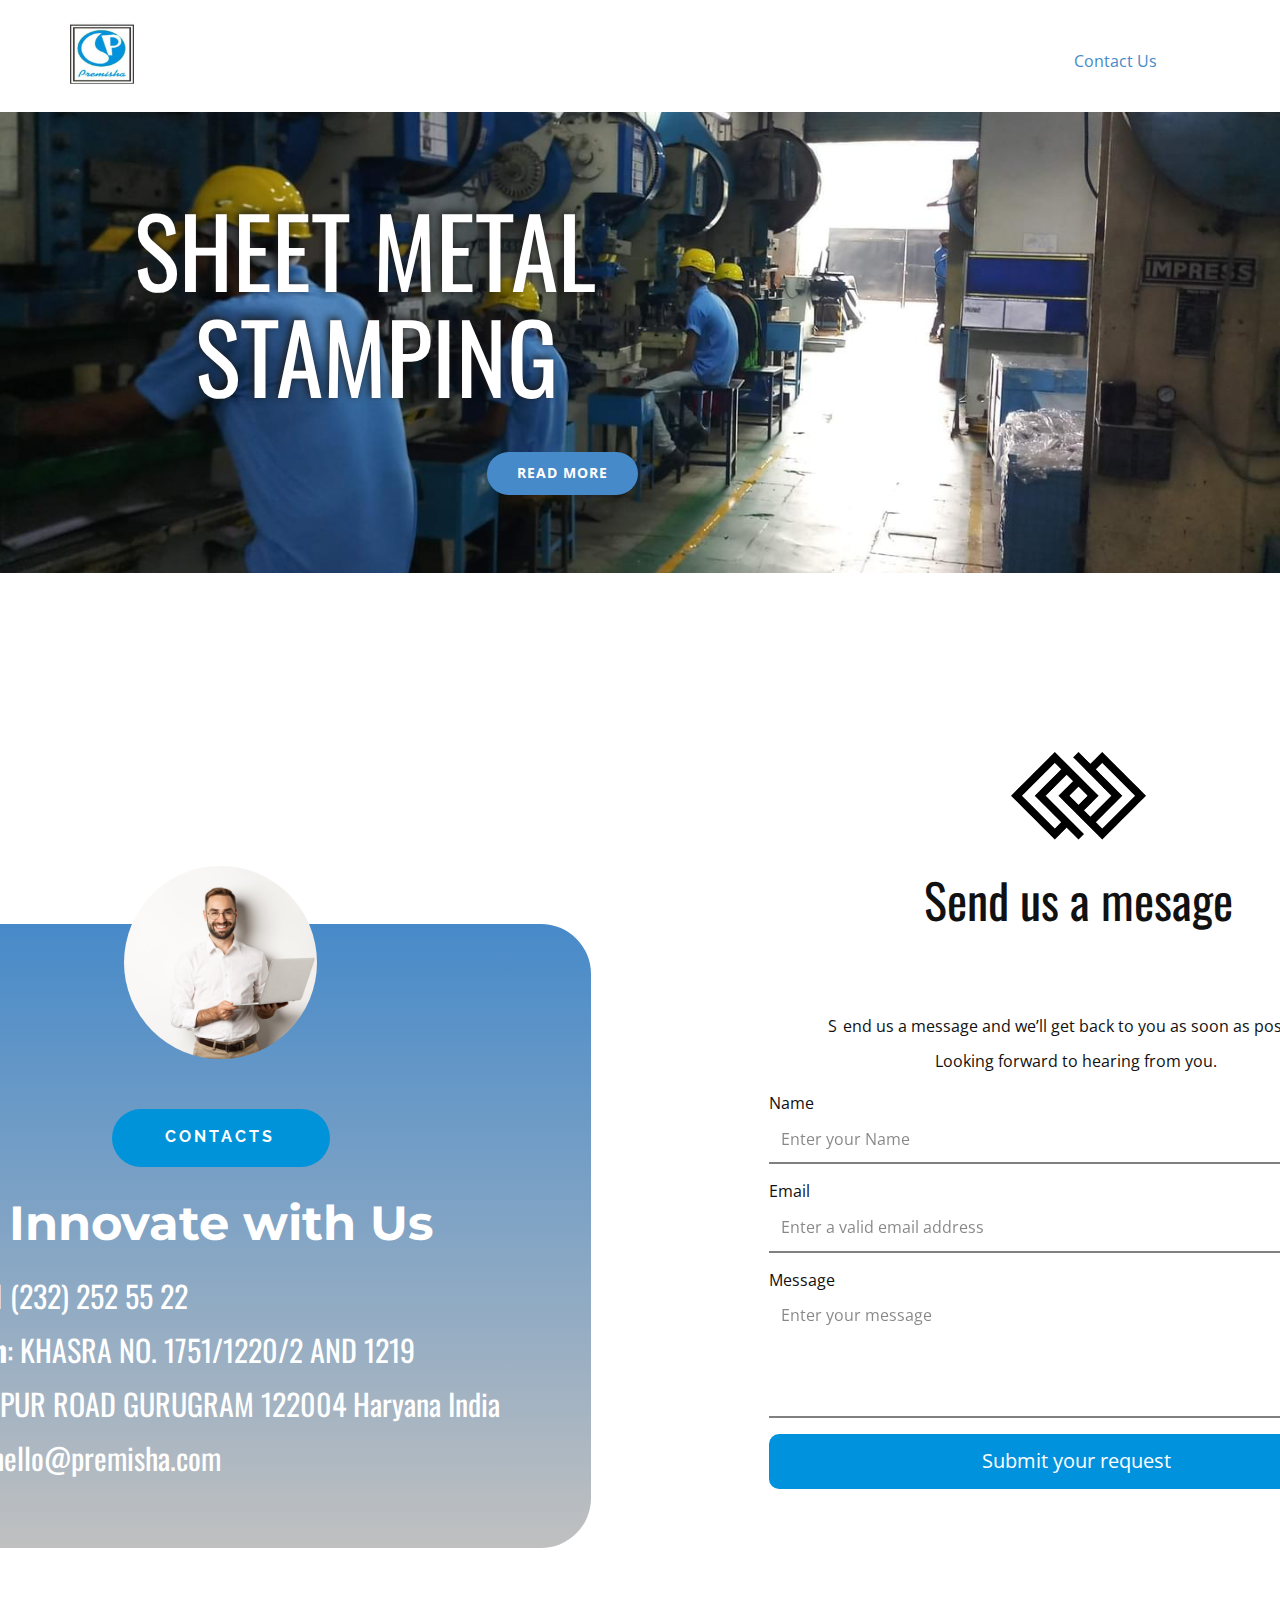
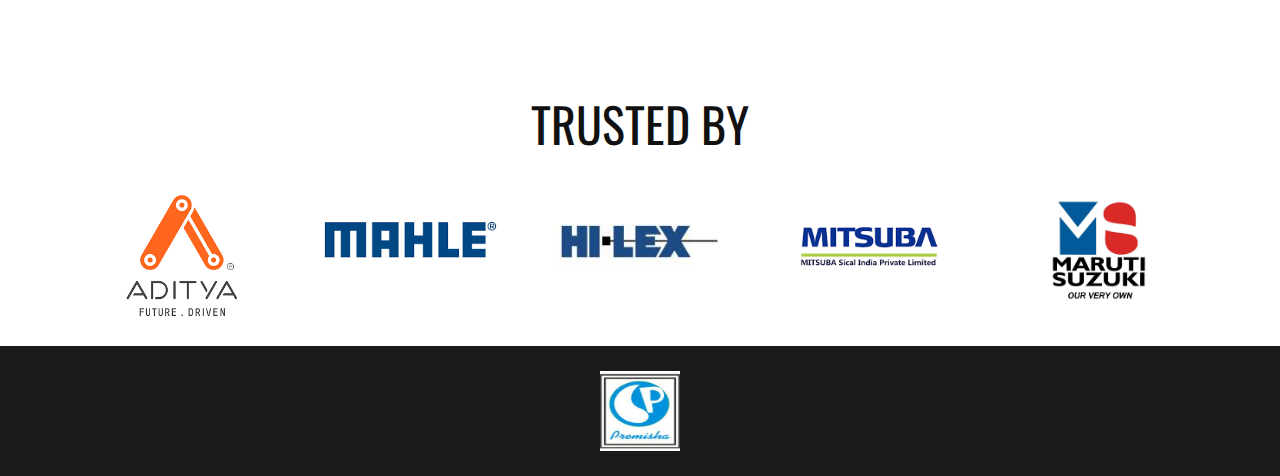
==== Contact-Us.html @ 9c880bdf "page4" ====
<!DOCTYPE html>
<html style="font-size: 16px;" lang="en"><head>
    <meta name="viewport" content="width=device-width, initial-scale=1.0">
    <meta charset="utf-8">
    <meta name="keywords" content="Our Customers">
    <meta name="description" content="">
    <title>Contact Us</title>
    <link rel="stylesheet" href="nicepage.css" media="screen">
<link rel="stylesheet" href="Contact-Us.css" media="screen">
    <script class="u-script" type="text/javascript" src="jquery-1.9.1.min.js" defer=""></script>
    <script class="u-script" type="text/javascript" src="nicepage.js" defer=""></script>
    <meta name="generator" content="Nicepage 5.1.6, nicepage.com">
    <link rel="icon" href="images/favicon.png">
    <link id="u-theme-google-font" rel="stylesheet" href="https://fonts.googleapis.com/css?family=Roboto:100,100i,300,300i,400,400i,500,500i,700,700i,900,900i|Open+Sans:300,300i,400,400i,500,500i,600,600i,700,700i,800,800i">
    <link id="u-page-google-font" rel="stylesheet" href="https://fonts.googleapis.com/css?family=Oswald:200,300,400,500,600,700|Open+Sans:300,300i,400,400i,500,500i,600,600i,700,700i,800,800i|Raleway:100,100i,200,200i,300,300i,400,400i,500,500i,600,600i,700,700i,800,800i,900,900i|Montserrat:100,100i,200,200i,300,300i,400,400i,500,500i,600,600i,700,700i,800,800i,900,900i">
    
    
    
    
    
    <script type="application/ld+json">{
		"@context": "http://schema.org",
		"@type": "Organization",
		"name": "Premisha",
		"logo": "images/logo.png"
}</script>
    <meta name="theme-color" content="#478ac9">
    <meta property="og:title" content="Contact Us">
    <meta property="og:description" content="">
    <meta property="og:type" content="website">
  </head>
  <body class="u-body u-xl-mode" data-lang="en"><header class="u-clearfix u-header u-white u-header" id="sec-d4ae"><div class="u-clearfix u-sheet u-sheet-1">
        <a href="https://nicepage.com" class="u-image u-logo u-image-1" data-image-width="200" data-image-height="200">
          <img src="images/logo.png" class="u-logo-image u-logo-image-1">
        </a>
        <nav class="u-menu u-menu-one-level u-offcanvas u-menu-1">
          <div class="menu-collapse" style="font-size: 1rem; letter-spacing: 0px; font-weight: 700;">
            <a class="u-button-style u-custom-left-right-menu-spacing u-custom-padding-bottom u-custom-top-bottom-menu-spacing u-nav-link u-text-active-palette-1-base u-text-hover-palette-2-base" href="#">
              <svg class="u-svg-link" viewBox="0 0 24 24"><use xlink:href="#menu-hamburger"></use></svg>
              <svg class="u-svg-content" version="1.1" id="menu-hamburger" viewBox="0 0 16 16" x="0px" y="0px" xmlns:xlink="http://www.w3.org/1999/xlink" xmlns="http://www.w3.org/2000/svg"><g><rect y="1" width="16" height="2"></rect><rect y="7" width="16" height="2"></rect><rect y="13" width="16" height="2"></rect>
</g></svg>
            </a>
          </div>
          <div class="u-custom-menu u-nav-container">
            <ul class="u-nav u-unstyled u-nav-1"><li class="u-nav-item"><a class="u-button-style u-nav-link u-text-active-palette-1-base u-text-hover-palette-2-base" href="Contact-Us.html" style="padding: 10px 20px;">Contact Us</a>
</li></ul>
          </div>
          <div class="u-custom-menu u-nav-container-collapse">
            <div class="u-black u-container-style u-inner-container-layout u-opacity u-opacity-95 u-sidenav">
              <div class="u-inner-container-layout u-sidenav-overflow">
                <div class="u-menu-close"></div>
                <ul class="u-align-center u-nav u-popupmenu-items u-unstyled u-nav-2"><li class="u-nav-item"><a class="u-button-style u-nav-link" href="Contact-Us.html">Contact Us</a>
</li></ul>
              </div>
            </div>
            <div class="u-black u-menu-overlay u-opacity u-opacity-70"></div>
          </div>
        </nav>
      </div></header> 
    <section class="u-clearfix u-image u-valign-top-xl u-section-1" id="sec-126e" data-image-width="1440" data-image-height="1080">
      <div class="u-align-center u-container-style u-group u-group-1">
        <div class="u-container-layout u-container-layout-1">
          <h1 class="u-text u-title u-text-1">SHEET METAL&nbsp;<br>STAMPING
          </h1>
          <a href="Home.html" class="u-btn u-btn-round u-button-style u-hover-palette-1-dark-1 u-palette-1-base u-radius-50 u-btn-1">Read More</a>
        </div>
      </div>
    </section>
    <section class="u-clearfix u-section-2" id="sec-fd3f">
      <div class="u-clearfix u-sheet u-sheet-1"></div>
    </section>
    <section class="u-clearfix u-white u-section-3" id="sec-1b4c">
      <div class="u-clearfix u-sheet u-sheet-1">
        <div class="u-align-center u-container-style u-group u-group-1">
          <div class="u-container-layout">
            <img src="images/Untitled1.png" alt="" class="u-image u-image-contain u-image-default u-image-1" data-image-width="262" data-image-height="170">
            <h2 class="u-text u-text-1">Send us a mesage</h2>
            <div class="u-form u-radius-20 u-white u-form-1">
              <form action="https://forms.nicepagesrv.com/Form/Process" class="u-clearfix u-form-spacing-15 u-form-vertical u-inner-form" source="gsheets" name="form" style="padding: 28px;">
                <p class="u-align-center u-form-group u-form-text u-text u-text-2">
                  <span style="font-size: 1rem;"> S</span>
                  <span style="font-size: 1rem;">end us a message and we’ll get back to you as soon as possible.&nbsp;<br>Looking forward to hearing from you.
                  </span>
                  <span style="font-size: 1rem;"></span>
                </p>
                <div class="u-form-group u-form-name">
                  <label for="name-4c18" class="u-label">Name</label>
                  <input type="text" placeholder="Enter your Name" id="name-4c18" name="name" class="u-border-2 u-border-grey-50 u-border-no-left u-border-no-right u-border-no-top u-input u-input-rectangle" required="">
                </div>
                <div class="u-form-email u-form-group">
                  <label for="email-4c18" class="u-label">Email</label>
                  <input type="email" placeholder="Enter a valid email address" id="email-4c18" name="email" class="u-border-2 u-border-grey-50 u-border-no-left u-border-no-right u-border-no-top u-input u-input-rectangle" required="">
                </div>
                <div class="u-form-group u-form-message">
                  <label for="message-4c18" class="u-label">Message</label>
                  <textarea placeholder="Enter your message" rows="4" cols="50" id="message-4c18" name="message" class="u-border-2 u-border-grey-50 u-border-no-left u-border-no-right u-border-no-top u-input u-input-rectangle" required=""></textarea>
                </div>
                <div class="u-align-right u-form-group u-form-submit">
                  <a href="#" class="u-active-palette-4-light-1 u-border-active-palette-4-light-1 u-border-hover-palette-4-light-1 u-border-none u-btn u-btn-round u-btn-submit u-button-style u-hover-palette-4-light-1 u-palette-4-base u-radius-10 u-btn-1">Submit your request</a>
                  <input type="submit" value="submit" class="u-form-control-hidden">
                </div>
                <div class="u-form-send-message u-form-send-success"> Thank you! Your message has been sent. </div>
                <div class="u-form-send-error u-form-send-message"> Unable to send your message. Please fix errors then try again. </div>
                <input type="hidden" value="" name="recaptchaResponse">
                <input type="hidden" name="formServices" value="8cbfa97b-715b-41b4-833b-89fee10cf463">
              </form>
            </div>
          </div>
        </div>
        <div class="u-container-style u-gradient u-group u-radius-50 u-shape-round u-group-2">
          <div class="u-container-layout u-container-layout-2">
            <div class="u-image u-image-circle u-image-2" alt="" data-image-width="1500" data-image-height="1000"></div>
            <a href="https://nicepage.best" class="u-align-center u-border-none u-btn u-btn-round u-button-style u-custom-font u-font-raleway u-hover-white u-palette-3-base u-radius-50 u-text-body-alt-color u-text-hover-palette-1-base u-btn-2">contacts</a>
            <h1 class="u-align-center u-custom-font u-font-montserrat u-text u-text-body-alt-color u-text-3"> Innovate with Us</h1>
            <h5 class="u-align-left u-custom-font u-font-oswald u-text u-text-body-alt-color u-text-4">
              <span style="font-weight: 700;">Phone</span>: 1 (232) 252 55 22 <br>
              <span style="font-weight: 700;">Location</span>: KHASRA NO. 1751/1220/2 AND 1219 BEHRAMPUR ROAD GURUGRAM 122004 Haryana India<br>
              <span style="font-weight: 700;">E-Mail</span>: hello@premisha.com
            </h5>
          </div>
        </div>
      </div>
    </section>
    <section class="u-clearfix u-section-4" id="sec-def1">
      <div class="u-clearfix u-sheet u-valign-middle-xl u-sheet-1">
        <div class="u-align-center-md u-align-center-sm u-align-center-xl u-align-center-xs u-container-style u-expanded-width-xs u-group u-group-1">
          <div class="u-container-layout u-container-layout-1">
            <h2 class="u-align-center-lg u-text u-text-1">Trusted By</h2>
          </div>
        </div>
        <div class="u-clearfix u-gutter-30 u-layout-wrap u-layout-wrap-1">
          <div class="u-gutter-0 u-layout">
            <div class="u-layout-row">
              <div class="u-align-left u-container-style u-layout-cell u-left-cell u-size-12 u-size-60-md u-layout-cell-1">
                <div class="u-container-layout u-valign-bottom-md u-valign-bottom-sm u-valign-top-xs u-container-layout-2" src="">
                  <img class="u-image u-image-contain u-image-1" src="images/download.png" data-image-width="225" data-image-height="225">
                </div>
              </div>
              <div class="u-align-left u-container-style u-layout-cell u-size-12 u-size-60-md u-layout-cell-2">
                <div class="u-container-layout" src="">
                  <img class="u-image u-image-contain u-image-2" src="images/download1.png" data-image-width="253" data-image-height="199">
                </div>
              </div>
              <div class="u-align-left-lg u-align-left-sm u-align-left-xl u-align-left-xs u-container-style u-layout-cell u-size-12 u-size-60-md u-layout-cell-3">
                <div class="u-container-layout" src="">
                  <img class="u-image u-image-contain u-image-3" src="images/download.jpeg" data-image-width="200" data-image-height="200">
                </div>
              </div>
              <div class="u-align-left u-container-style u-layout-cell u-size-12 u-size-60-md u-layout-cell-4">
                <div class="u-container-layout" src="">
                  <img class="u-image u-image-contain u-image-4" src="images/download2.png" data-image-width="225" data-image-height="225">
                </div>
              </div>
              <div class="u-align-left u-container-style u-layout-cell u-right-cell u-size-12 u-size-60-md u-layout-cell-5">
                <div class="u-container-layout" src="">
                  <img class="u-image u-image-contain u-image-5" src="images/maruti-suzuki.jpg" data-image-width="1596" data-image-height="1080">
                </div>
              </div>
            </div>
          </div>
        </div>
      </div>
    </section>
    
    
    <footer class="u-clearfix u-footer u-grey-90 u-footer" id="sec-5249"><div class="u-clearfix u-sheet u-valign-middle u-sheet-1">
        <a href="https://nicepage.com" class="u-image u-logo u-image-1" data-image-width="200" data-image-height="200">
          <img src="images/logo.png" class="u-logo-image u-logo-image-1">
        </a>
      </div></footer>
  
</body></html>
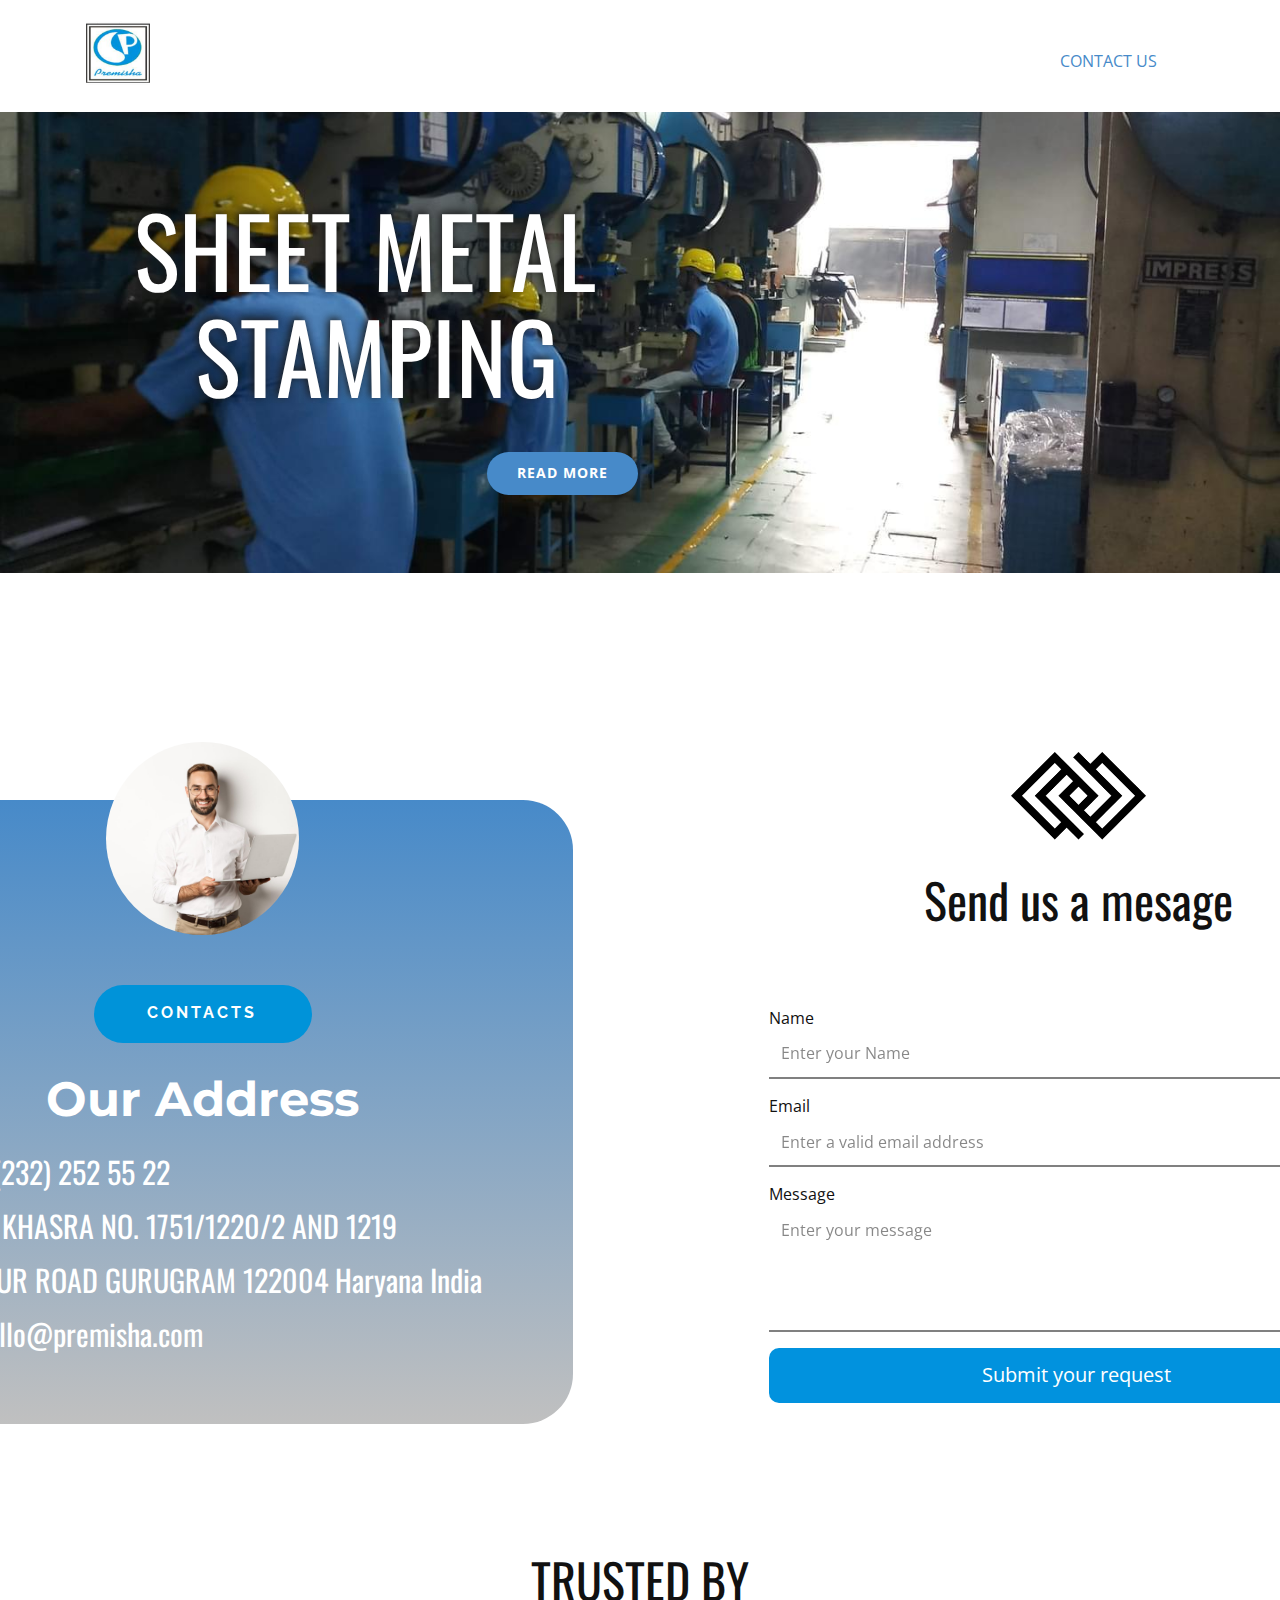
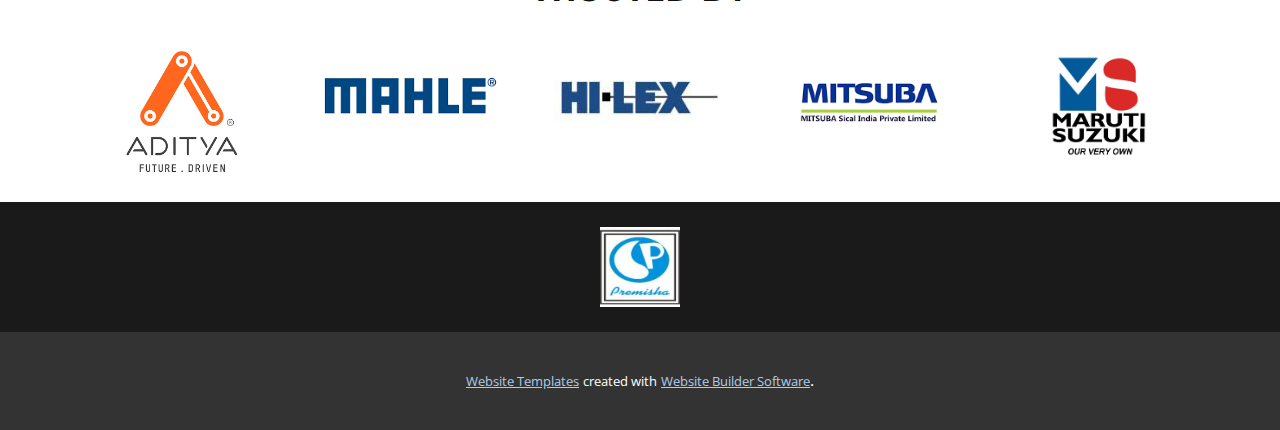
==== commit a228912f: "Website draft 3" ====
--- a/Contact-Us.html
+++ b/Contact-Us.html
@@ -1,18 +1,21 @@
 <!DOCTYPE html>
-<html style="font-size: 16px;" lang="en"><head>
+<html style="font-size: 16px;"><head>
     <meta name="viewport" content="width=device-width, initial-scale=1.0">
     <meta charset="utf-8">
     <meta name="keywords" content="Our Customers">
-    <meta name="description" content="">
+    <meta name="description" content="Premisha is a global automotive component company. We commenced operations in India with our Sheet Metal business in 2007. We design, manufacture, and supply precision metallic components for Automotive vehicles and Speaker OEMs directly worldwide.">
     <title>Contact Us</title>
     <link rel="stylesheet" href="nicepage.css" media="screen">
 <link rel="stylesheet" href="Contact-Us.css" media="screen">
     <script class="u-script" type="text/javascript" src="jquery-1.9.1.min.js" defer=""></script>
     <script class="u-script" type="text/javascript" src="nicepage.js" defer=""></script>
-    <meta name="generator" content="Nicepage 5.1.6, nicepage.com">
+    <meta name="generator" content="Nicepage 5.2.4, nicepage.com">
+    <meta property="og:title" content="Premisha Udyog - Contact Us">
+    <meta property="og:description" content="Premisha is a global automotive component company. We commenced operations in India with our Sheet Metal business in 2007. We design, manufacture, and supply precision metallic components for Automotive vehicles and Speaker OEMs directly worldwide.">
+    <meta property="og:url" content="premisha.com">
     <link rel="icon" href="images/favicon.png">
     <link id="u-theme-google-font" rel="stylesheet" href="https://fonts.googleapis.com/css?family=Roboto:100,100i,300,300i,400,400i,500,500i,700,700i,900,900i|Open+Sans:300,300i,400,400i,500,500i,600,600i,700,700i,800,800i">
-    <link id="u-page-google-font" rel="stylesheet" href="https://fonts.googleapis.com/css?family=Oswald:200,300,400,500,600,700|Open+Sans:300,300i,400,400i,500,500i,600,600i,700,700i,800,800i|Raleway:100,100i,200,200i,300,300i,400,400i,500,500i,600,600i,700,700i,800,800i,900,900i|Montserrat:100,100i,200,200i,300,300i,400,400i,500,500i,600,600i,700,700i,800,800i,900,900i">
+    <link id="u-page-google-font" rel="stylesheet" href="https://fonts.googleapis.com/css?family=Oswald:200,300,400,500,600,700|Raleway:100,100i,200,200i,300,300i,400,400i,500,500i,600,600i,700,700i,800,800i,900,900i|Montserrat:100,100i,200,200i,300,300i,400,400i,500,500i,600,600i,700,700i,800,800i,900,900i">
     
     
     
@@ -22,19 +25,17 @@
 		"@context": "http://schema.org",
 		"@type": "Organization",
 		"name": "Premisha",
-		"logo": "images/logo.png"
+		"logo": "images/558483e1-41ec-40b8-abf8-188e399ccf12.png"
 }</script>
     <meta name="theme-color" content="#478ac9">
-    <meta property="og:title" content="Contact Us">
-    <meta property="og:description" content="">
     <meta property="og:type" content="website">
   </head>
   <body class="u-body u-xl-mode" data-lang="en"><header class="u-clearfix u-header u-white u-header" id="sec-d4ae"><div class="u-clearfix u-sheet u-sheet-1">
         <a href="https://nicepage.com" class="u-image u-logo u-image-1" data-image-width="200" data-image-height="200">
-          <img src="images/logo.png" class="u-logo-image u-logo-image-1">
+          <img src="images/558483e1-41ec-40b8-abf8-188e399ccf12.png" class="u-logo-image u-logo-image-1">
         </a>
         <nav class="u-menu u-menu-one-level u-offcanvas u-menu-1">
-          <div class="menu-collapse" style="font-size: 1rem; letter-spacing: 0px; font-weight: 700;">
+          <div class="menu-collapse" style="font-size: 1rem; letter-spacing: 0px; text-transform: uppercase;">
             <a class="u-button-style u-custom-left-right-menu-spacing u-custom-padding-bottom u-custom-top-bottom-menu-spacing u-nav-link u-text-active-palette-1-base u-text-hover-palette-2-base" href="#">
               <svg class="u-svg-link" viewBox="0 0 24 24"><use xlink:href="#menu-hamburger"></use></svg>
               <svg class="u-svg-content" version="1.1" id="menu-hamburger" viewBox="0 0 16 16" x="0px" y="0px" xmlns:xlink="http://www.w3.org/1999/xlink" xmlns="http://www.w3.org/2000/svg"><g><rect y="1" width="16" height="2"></rect><rect y="7" width="16" height="2"></rect><rect y="13" width="16" height="2"></rect>
@@ -62,7 +63,7 @@
         <div class="u-container-layout u-container-layout-1">
           <h1 class="u-text u-title u-text-1">SHEET METAL&nbsp;<br>STAMPING
           </h1>
-          <a href="Home.html" class="u-btn u-btn-round u-button-style u-hover-palette-1-dark-1 u-palette-1-base u-radius-50 u-btn-1">Read More</a>
+          <a href="#" class="u-btn u-btn-round u-button-style u-hover-palette-1-dark-1 u-palette-1-base u-radius-50 u-btn-1">Read More</a>
         </div>
       </div>
     </section>
@@ -70,19 +71,13 @@
       <div class="u-clearfix u-sheet u-sheet-1"></div>
     </section>
     <section class="u-clearfix u-white u-section-3" id="sec-1b4c">
-      <div class="u-clearfix u-sheet u-sheet-1">
+      <div class="u-clearfix u-sheet u-valign-middle-lg u-valign-middle-md u-valign-middle-sm u-valign-middle-xl u-sheet-1">
         <div class="u-align-center u-container-style u-group u-group-1">
           <div class="u-container-layout">
             <img src="images/Untitled1.png" alt="" class="u-image u-image-contain u-image-default u-image-1" data-image-width="262" data-image-height="170">
             <h2 class="u-text u-text-1">Send us a mesage</h2>
             <div class="u-form u-radius-20 u-white u-form-1">
               <form action="https://forms.nicepagesrv.com/Form/Process" class="u-clearfix u-form-spacing-15 u-form-vertical u-inner-form" source="gsheets" name="form" style="padding: 28px;">
-                <p class="u-align-center u-form-group u-form-text u-text u-text-2">
-                  <span style="font-size: 1rem;"> S</span>
-                  <span style="font-size: 1rem;">end us a message and we’ll get back to you as soon as possible.&nbsp;<br>Looking forward to hearing from you.
-                  </span>
-                  <span style="font-size: 1rem;"></span>
-                </p>
                 <div class="u-form-group u-form-name">
                   <label for="name-4c18" class="u-label">Name</label>
                   <input type="text" placeholder="Enter your Name" id="name-4c18" name="name" class="u-border-2 u-border-grey-50 u-border-no-left u-border-no-right u-border-no-top u-input u-input-rectangle" required="">
@@ -102,7 +97,7 @@
                 <div class="u-form-send-message u-form-send-success"> Thank you! Your message has been sent. </div>
                 <div class="u-form-send-error u-form-send-message"> Unable to send your message. Please fix errors then try again. </div>
                 <input type="hidden" value="" name="recaptchaResponse">
-                <input type="hidden" name="formServices" value="8cbfa97b-715b-41b4-833b-89fee10cf463">
+                <input type="hidden" name="formServices" value="">
               </form>
             </div>
           </div>
@@ -111,8 +106,8 @@
           <div class="u-container-layout u-container-layout-2">
             <div class="u-image u-image-circle u-image-2" alt="" data-image-width="1500" data-image-height="1000"></div>
             <a href="https://nicepage.best" class="u-align-center u-border-none u-btn u-btn-round u-button-style u-custom-font u-font-raleway u-hover-white u-palette-3-base u-radius-50 u-text-body-alt-color u-text-hover-palette-1-base u-btn-2">contacts</a>
-            <h1 class="u-align-center u-custom-font u-font-montserrat u-text u-text-body-alt-color u-text-3"> Innovate with Us</h1>
-            <h5 class="u-align-left u-custom-font u-font-oswald u-text u-text-body-alt-color u-text-4">
+            <h1 class="u-align-center u-custom-font u-font-montserrat u-text u-text-body-alt-color u-text-2">Our Address</h1>
+            <h5 class="u-align-left u-custom-font u-font-oswald u-text u-text-body-alt-color u-text-3">
               <span style="font-weight: 700;">Phone</span>: 1 (232) 252 55 22 <br>
               <span style="font-weight: 700;">Location</span>: KHASRA NO. 1751/1220/2 AND 1219 BEHRAMPUR ROAD GURUGRAM 122004 Haryana India<br>
               <span style="font-weight: 700;">E-Mail</span>: hello@premisha.com
@@ -133,27 +128,27 @@
             <div class="u-layout-row">
               <div class="u-align-left u-container-style u-layout-cell u-left-cell u-size-12 u-size-60-md u-layout-cell-1">
                 <div class="u-container-layout u-valign-bottom-md u-valign-bottom-sm u-valign-top-xs u-container-layout-2" src="">
-                  <img class="u-image u-image-contain u-image-1" src="images/download.png" data-image-width="225" data-image-height="225">
+                  <img class="u-image u-image-contain u-image-1" src="images/b040a1fb-9c18-42cb-b932-8f2dd56fd345.png" data-image-width="225" data-image-height="225">
                 </div>
               </div>
               <div class="u-align-left u-container-style u-layout-cell u-size-12 u-size-60-md u-layout-cell-2">
                 <div class="u-container-layout" src="">
-                  <img class="u-image u-image-contain u-image-2" src="images/download1.png" data-image-width="253" data-image-height="199">
+                  <img class="u-image u-image-contain u-image-2" src="images/6e160e01-5f8d-4d21-8e14-0f9f104423da.png" data-image-width="253" data-image-height="199">
                 </div>
               </div>
               <div class="u-align-left-lg u-align-left-sm u-align-left-xl u-align-left-xs u-container-style u-layout-cell u-size-12 u-size-60-md u-layout-cell-3">
                 <div class="u-container-layout" src="">
-                  <img class="u-image u-image-contain u-image-3" src="images/download.jpeg" data-image-width="200" data-image-height="200">
+                  <img class="u-image u-image-contain u-image-3" src="images/062dc9fd-3bff-4057-b8d0-8294add7f44b.jpeg" data-image-width="200" data-image-height="200">
                 </div>
               </div>
               <div class="u-align-left u-container-style u-layout-cell u-size-12 u-size-60-md u-layout-cell-4">
                 <div class="u-container-layout" src="">
-                  <img class="u-image u-image-contain u-image-4" src="images/download2.png" data-image-width="225" data-image-height="225">
+                  <img class="u-image u-image-contain u-image-4" src="images/1924b6b0-e070-40e5-9ea2-187c37195bcc.png" data-image-width="225" data-image-height="225">
                 </div>
               </div>
               <div class="u-align-left u-container-style u-layout-cell u-right-cell u-size-12 u-size-60-md u-layout-cell-5">
                 <div class="u-container-layout" src="">
-                  <img class="u-image u-image-contain u-image-5" src="images/maruti-suzuki.jpg" data-image-width="1596" data-image-height="1080">
+                  <img class="u-image u-image-contain u-image-5" src="images/bebbeb4c-5ecc-4dc4-a955-c506763b668a.jpg" data-image-width="1596" data-image-height="1080">
                 </div>
               </div>
             </div>
@@ -165,8 +160,19 @@
     
     <footer class="u-clearfix u-footer u-grey-90 u-footer" id="sec-5249"><div class="u-clearfix u-sheet u-valign-middle u-sheet-1">
         <a href="https://nicepage.com" class="u-image u-logo u-image-1" data-image-width="200" data-image-height="200">
-          <img src="images/logo.png" class="u-logo-image u-logo-image-1">
+          <img src="images/558483e1-41ec-40b8-abf8-188e399ccf12.png" class="u-logo-image u-logo-image-1">
         </a>
       </div></footer>
+    <section class="u-backlink u-clearfix u-grey-80">
+      <a class="u-link" href="https://nicepage.com/website-templates" target="_blank">
+        <span>Website Templates</span>
+      </a>
+      <p class="u-text">
+        <span>created with</span>
+      </p>
+      <a class="u-link" href="" target="_blank">
+        <span>Website Builder Software</span>
+      </a>. 
+    </section>
   
 </body></html>--- a/nicepage.css
+++ b/nicepage.css
@@ -2394,9 +2394,6 @@
 .u-form-horizontal .u-form-submit {
   margin-right: 0 !important;
 }
-.u-form-vertical .u-form-submit {
-  margin-bottom: 0 !important;
-}
 @media (max-width: 767px) {
   .u-form-horizontal {
     flex-direction: column;
@@ -2560,9 +2557,6 @@
 .u-form-number {
   --progress: 0%;
 }
-.u-form-number input {
-  width: auto;
-}
 .u-form-number .u-input-row {
   flex: 1;
 }
@@ -2581,7 +2575,7 @@
   width: var(--range-width);
 }
 .u-form-number-layout-range-number.u-form-number input[type="range"] {
-  flex-grow: 1;
+  flex: 1 1 0;
 }
 .u-form-number input[type="range"]:focus {
   outline: none;
@@ -20994,6 +20988,257 @@
   left: 0;
   height: 100%;
   width: 100%;
+}
+.qs-datepicker-container {
+  font-size: 1rem;
+  font-family: sans-serif;
+  color: #000;
+  position: absolute;
+  width: 15.625em;
+  display: flex;
+  flex-direction: column;
+  z-index: 9001;
+  -webkit-user-select: none;
+  -ms-user-select: none;
+  user-select: none;
+  border: 1px solid grey;
+  border-radius: .263921875em;
+  overflow: hidden;
+  background: #fff;
+  box-shadow: 0 1.25em 1.25em -0.9375em rgba(0, 0, 0, 0.3);
+}
+.qs-datepicker-container * {
+  box-sizing: border-box;
+}
+.qs-centered {
+  position: fixed;
+  top: 50%;
+  left: 50%;
+  transform: translate(-50%, -50%);
+}
+.qs-hidden {
+  display: none;
+}
+.qs-overlay {
+  position: absolute;
+  top: 0;
+  left: 0;
+  background: rgba(0, 0, 0, 0.75);
+  color: #fff;
+  width: 100%;
+  height: 100%;
+  padding: .5em;
+  z-index: 1;
+  opacity: 1;
+  transition: opacity .3s;
+  display: flex;
+  flex-direction: column;
+}
+.qs-overlay.qs-hidden {
+  opacity: 0;
+  z-index: -1;
+}
+.qs-overlay .qs-overlay-year {
+  background: rgba(0, 0, 0, 0);
+  border: none;
+  border-bottom: 1px solid #fff;
+  border-radius: 0;
+  color: #fff;
+  font-size: .875em;
+  padding: .25em 0;
+  width: 80%;
+  text-align: center;
+  margin: 0 auto;
+  display: block;
+}
+.qs-overlay .qs-overlay-year::-webkit-inner-spin-button {
+  -webkit-appearance: none;
+}
+.qs-overlay .qs-close {
+  padding: .5em;
+  cursor: pointer;
+  position: absolute;
+  top: 0;
+  right: 0;
+}
+.qs-overlay .qs-submit {
+  border: 1px solid #fff;
+  border-radius: .263921875em;
+  padding: .5em;
+  margin: 0 auto auto;
+  cursor: pointer;
+  background: rgba(128, 128, 128, 0.4);
+}
+.qs-overlay .qs-submit.qs-disabled {
+  color: grey;
+  border-color: grey;
+  cursor: not-allowed;
+}
+.qs-overlay .qs-overlay-month-container {
+  display: flex;
+  flex-wrap: wrap;
+  flex-grow: 1;
+}
+.qs-overlay .qs-overlay-month {
+  display: flex;
+  justify-content: center;
+  align-items: center;
+  width: calc(33.33333333%);
+  cursor: pointer;
+  opacity: .5;
+  transition: opacity 0.15s;
+}
+.qs-overlay .qs-overlay-month.active,
+.qs-overlay .qs-overlay-month:hover {
+  opacity: 1;
+}
+.qs-controls {
+  width: 100%;
+  display: flex;
+  justify-content: space-between;
+  align-items: center;
+  flex-grow: 1;
+  flex-shrink: 0;
+  background: #d3d3d3;
+  filter: blur(0);
+  transition: filter .3s;
+  transition: filter 0.3s;
+}
+.qs-controls.qs-blur {
+  filter: blur(5px);
+}
+.qs-arrow {
+  height: 1.5625em;
+  width: 1.5625em;
+  position: relative;
+  cursor: pointer;
+  border-radius: .263921875em;
+  transition: background 0.15s;
+}
+.qs-arrow:hover {
+  background: rgba(0, 0, 0, 0.1);
+}
+.qs-arrow:hover.qs-left:after {
+  border-right-color: #000;
+}
+.qs-arrow:hover.qs-right:after {
+  border-left-color: #000;
+}
+.qs-arrow:after {
+  content: "";
+  border: 0.390625em solid rgba(0, 0, 0, 0);
+  position: absolute;
+  top: 50%;
+  transition: border 0.2s;
+}
+.qs-arrow.qs-left:after {
+  border-right-color: grey;
+  right: 50%;
+  transform: translate(25%, -50%);
+}
+.qs-arrow.qs-right:after {
+  border-left-color: grey;
+  left: 50%;
+  transform: translate(-25%, -50%);
+}
+.qs-month-year {
+  font-weight: 700;
+  transition: border .2s;
+  border-bottom: 1px solid rgba(0, 0, 0, 0);
+  cursor: pointer;
+}
+.qs-month-year:hover {
+  border-bottom: 1px solid grey;
+}
+.qs-month-year:active:focus,
+.qs-month-year:focus {
+  outline: none;
+}
+.qs-month {
+  padding-right: 0.5ex;
+}
+.qs-year {
+  padding-left: 0.5ex;
+}
+.qs-squares {
+  display: flex;
+  flex-wrap: wrap;
+  padding: .3125em;
+  filter: blur(0);
+  transition: filter .3s;
+  transition: filter 0.3s;
+}
+.qs-squares.qs-blur {
+  filter: blur(5px);
+}
+.qs-square {
+  width: calc(14.28571429%);
+  height: 1.5625em;
+  display: flex;
+  align-items: center;
+  justify-content: center;
+  cursor: pointer;
+  transition: background .1s;
+  border-radius: 0.26392188em;
+}
+.qs-square:not(.qs-empty):not(.qs-disabled):not(.qs-day):not(.qs-active):hover {
+  background: #CCCCCC;
+}
+.qs-current {
+  font-weight: 700;
+  text-decoration: underline;
+}
+.qs-active,
+.qs-range-end,
+.qs-range-start {
+  background: #add8e6;
+}
+.qs-range-start:not(.qs-range-6) {
+  border-top-right-radius: 0;
+  border-bottom-right-radius: 0;
+}
+.qs-range-middle {
+  background: #d4ebf2;
+}
+.qs-range-middle:not(.qs-range-0):not(.qs-range-6) {
+  border-radius: 0;
+}
+.qs-range-middle.qs-range-0 {
+  border-top-right-radius: 0;
+  border-bottom-right-radius: 0;
+}
+.qs-range-end:not(.qs-range-0),
+.qs-range-middle.qs-range-6 {
+  border-top-left-radius: 0;
+  border-bottom-left-radius: 0;
+}
+.qs-disabled,
+.qs-outside-current-month {
+  opacity: 0.2;
+}
+.qs-disabled {
+  cursor: not-allowed;
+}
+.qs-day,
+.qs-empty {
+  cursor: default;
+}
+.qs-day {
+  font-weight: 700;
+  color: grey;
+}
+.qs-event {
+  position: relative;
+}
+.qs-event:after {
+  content: "";
+  position: absolute;
+  width: .46875em;
+  height: .46875em;
+  border-radius: 50%;
+  background: #07f;
+  bottom: 0;
+  right: 0;
 }
 .u-carousel {
   position: relative;
@@ -38737,7 +38982,7 @@
 .u-header .u-image-1 {
   width: 64px;
   height: 64px;
-  margin: 22px auto 0 0;
+  margin: 21px auto 0 16px;
 }
 
 .u-header .u-logo-image-1 {
@@ -38746,11 +38991,13 @@
 }
 
 .u-header .u-menu-1 {
-  margin: -43px 33px 33px auto;
+  margin: -42px 33px 33px auto;
 }
 
 .u-header .u-nav-1 {
   font-size: 1rem;
+  text-transform: uppercase;
+  font-weight: 400;
   letter-spacing: normal;
 }
 
@@ -38766,7 +39013,7 @@
 
   .u-header .u-menu-1 {
     width: auto;
-    margin-top: -43px;
+    margin-top: -42px;
     margin-right: 33px;
   }
 
@@ -38774,11 +39021,7 @@
     font-weight: 700;
   }
 }
-@media (max-width: 991px) {
-  .u-header .u-nav-1 {
-    letter-spacing: normal;
-  }
-}
+
 @media (max-width: 767px) {
   .u-header .u-image-1 {
     width: auto;
--- a/Contact-Us.css
+++ b/Contact-Us.css
@@ -1,5 +1,5 @@
  .u-section-1 {
-  background-image: url("images/20190909_104127.jpg");
+  background-image: url("images/3707613a-1e23-4b58-9b97-895841288c9b.jpg");
   background-position: 50% 50%;
   min-height: 461px;
 }
@@ -140,14 +140,14 @@
 }
 
 .u-section-3 .u-sheet-1 {
-  min-height: 1021px;
+  min-height: 877px;
 }
 
 .u-section-3 .u-group-1 {
   width: 741px;
   min-height: 364px;
   height: auto;
-  margin: 77px -239px 0 auto;
+  margin: 60px -239px 0 auto;
 }
 
 .u-section-3 .u-image-1 {
@@ -167,11 +167,6 @@
   height: 555px;
   background-image: none;
   margin: 51px 38px -468px 33px;
-}
-
-.u-section-3 .u-text-2 {
-  margin-left: 0;
-  font-size: 1.375rem;
 }
 
 .u-section-3 .u-btn-1 {
@@ -189,7 +184,7 @@
   width: 741px;
   height: auto;
   min-height: 624px;
-  margin: -141px auto 60px -220px;
+  margin: -265px auto 60px -238px;
 }
 
 .u-section-3 .u-container-layout-2 {
@@ -199,7 +194,7 @@
 .u-section-3 .u-image-2 {
   width: 193px;
   height: 193px;
-  background-image: url("images/business-sucessful-businessman-working-with-laptop-using-computer-smiling-standing.jpg");
+  background-image: url("images/1e675e91-e2af-4de2-92e7-662cf301c35a.jpg");
   background-position: 50% 50%;
   margin: -58px auto 0;
 }
@@ -215,7 +210,7 @@
   padding: 15px 55px 17px 53px;
 }
 
-.u-section-3 .u-text-3 {
+.u-section-3 .u-text-2 {
   letter-spacing: normal;
   font-weight: 700;
   font-family: Montserrat, sans-serif;
@@ -224,7 +219,7 @@
   margin: 30px 20px 0;
 }
 
-.u-section-3 .u-text-4 {
+.u-section-3 .u-text-3 {
   font-size: 1.875rem;
   line-height: 1.8;
   background-image: none;
@@ -263,7 +258,7 @@
     padding-bottom: 6px;
   }
 
-  .u-section-3 .u-text-3 {
+  .u-section-3 .u-text-2 {
     font-size: 1.5rem;
     width: auto;
     margin-top: 27px;
@@ -271,7 +266,7 @@
     margin-left: 16px;
   }
 
-  .u-section-3 .u-text-4 {
+  .u-section-3 .u-text-3 {
     width: auto;
     margin-top: 27px;
     margin-right: 21px;
@@ -282,7 +277,7 @@
 
 @media (max-width: 991px) {
   .u-section-3 .u-sheet-1 {
-    min-height: 824px;
+    min-height: 1004px;
   }
 
   .u-section-3 .u-group-1 {
@@ -307,7 +302,7 @@
 
 @media (max-width: 767px) {
   .u-section-3 .u-sheet-1 {
-    min-height: 893px;
+    min-height: 1039px;
   }
 
   .u-section-3 .u-group-1 {
@@ -333,12 +328,12 @@
     padding-right: 10px;
   }
 
-  .u-section-3 .u-text-3 {
+  .u-section-3 .u-text-2 {
     margin-left: 0;
     margin-right: 4px;
   }
 
-  .u-section-3 .u-text-4 {
+  .u-section-3 .u-text-3 {
     margin-left: 9px;
     margin-right: 3px;
   }
@@ -346,22 +341,23 @@
 
 @media (max-width: 575px) {
   .u-section-3 .u-sheet-1 {
-    min-height: 1408px;
+    min-height: 970px;
   }
 
   .u-section-3 .u-group-1 {
     width: 340px;
+    margin-top: 494px;
   }
 
   .u-section-3 .u-group-2 {
     width: 340px;
   }
 
+  .u-section-3 .u-text-2 {
+    margin-right: 0;
+  }
+
   .u-section-3 .u-text-3 {
-    margin-right: 0;
-  }
-
-  .u-section-3 .u-text-4 {
     font-size: 1rem;
     margin-left: 0;
     margin-right: 0;
@@ -681,11 +677,11 @@
 
 @media (max-width: 575px) {
   .u-section-4 .u-sheet-1 {
-    min-height: 963px;
+    min-height: 1251px;
   }
 
   .u-section-4 .u-group-1 {
-    margin-top: 16px;
+    margin-top: 304px;
     margin-right: initial;
     margin-left: initial;
     width: auto;
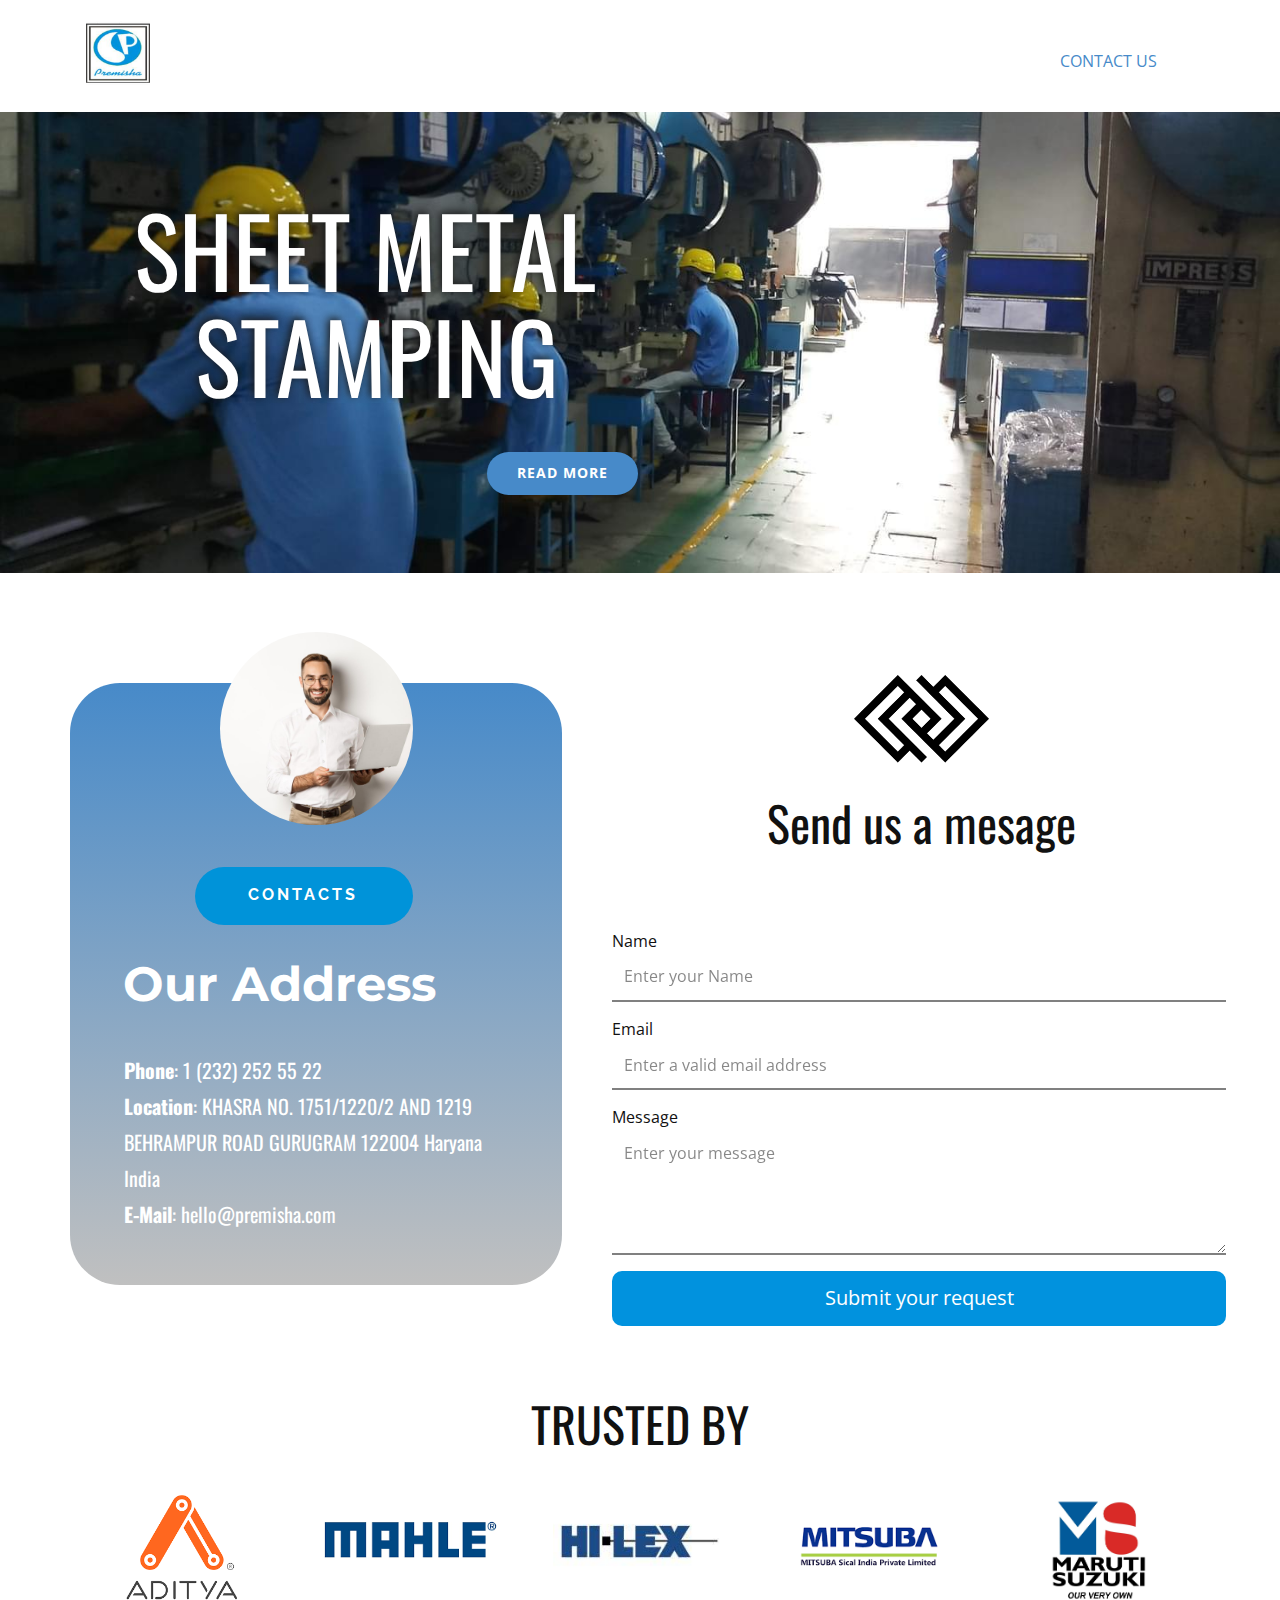
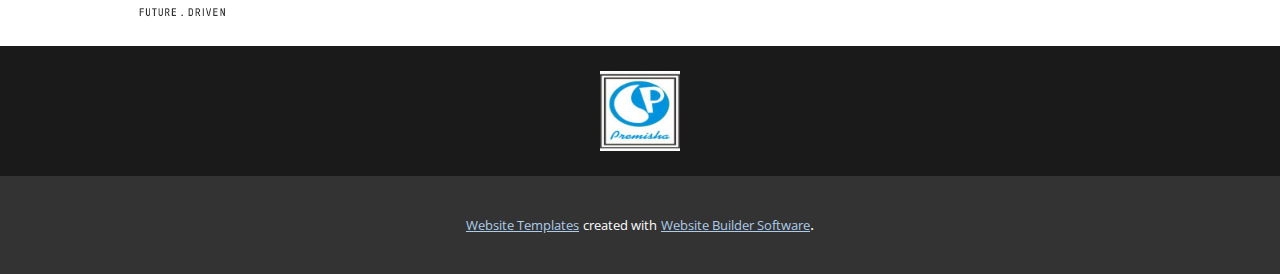
==== commit e34d79d9: "draft6" ====
--- a/Contact-Us.html
+++ b/Contact-Us.html
@@ -1,5 +1,5 @@
 <!DOCTYPE html>
-<html style="font-size: 16px;"><head>
+<html style="font-size: 16px;" lang="en"><head>
     <meta name="viewport" content="width=device-width, initial-scale=1.0">
     <meta charset="utf-8">
     <meta name="keywords" content="Our Customers">
@@ -10,6 +10,7 @@
     <script class="u-script" type="text/javascript" src="jquery-1.9.1.min.js" defer=""></script>
     <script class="u-script" type="text/javascript" src="nicepage.js" defer=""></script>
     <meta name="generator" content="Nicepage 5.2.4, nicepage.com">
+    <meta name="referrer" content="origin">
     <meta property="og:title" content="Premisha Udyog - Contact Us">
     <meta property="og:description" content="Premisha is a global automotive component company. We commenced operations in India with our Sheet Metal business in 2007. We design, manufacture, and supply precision metallic components for Automotive vehicles and Speaker OEMs directly worldwide.">
     <meta property="og:url" content="premisha.com">
@@ -43,14 +44,14 @@
             </a>
           </div>
           <div class="u-custom-menu u-nav-container">
-            <ul class="u-nav u-unstyled u-nav-1"><li class="u-nav-item"><a class="u-button-style u-nav-link u-text-active-palette-1-base u-text-hover-palette-2-base" href="Contact-Us.html" style="padding: 10px 20px;">Contact Us</a>
+            <ul class="u-nav u-unstyled u-nav-1"><li class="u-nav-item"><a class="u-button-style u-nav-link u-text-active-palette-1-base u-text-hover-palette-2-base" href="#" style="padding: 10px 20px;">Contact Us</a>
 </li></ul>
           </div>
           <div class="u-custom-menu u-nav-container-collapse">
             <div class="u-black u-container-style u-inner-container-layout u-opacity u-opacity-95 u-sidenav">
               <div class="u-inner-container-layout u-sidenav-overflow">
                 <div class="u-menu-close"></div>
-                <ul class="u-align-center u-nav u-popupmenu-items u-unstyled u-nav-2"><li class="u-nav-item"><a class="u-button-style u-nav-link" href="Contact-Us.html">Contact Us</a>
+                <ul class="u-align-center u-nav u-popupmenu-items u-unstyled u-nav-2"><li class="u-nav-item"><a class="u-button-style u-nav-link" href="#">Contact Us</a>
 </li></ul>
               </div>
             </div>
@@ -71,13 +72,13 @@
       <div class="u-clearfix u-sheet u-sheet-1"></div>
     </section>
     <section class="u-clearfix u-white u-section-3" id="sec-1b4c">
-      <div class="u-clearfix u-sheet u-valign-middle-lg u-valign-middle-md u-valign-middle-sm u-valign-middle-xl u-sheet-1">
+      <div class="u-clearfix u-sheet u-sheet-1">
         <div class="u-align-center u-container-style u-group u-group-1">
           <div class="u-container-layout">
             <img src="images/Untitled1.png" alt="" class="u-image u-image-contain u-image-default u-image-1" data-image-width="262" data-image-height="170">
             <h2 class="u-text u-text-1">Send us a mesage</h2>
             <div class="u-form u-radius-20 u-white u-form-1">
-              <form action="https://forms.nicepagesrv.com/Form/Process" class="u-clearfix u-form-spacing-15 u-form-vertical u-inner-form" source="gsheets" name="form" style="padding: 28px;">
+              <form action="https://forms.nicepagesrv.com/Form/Process" class="u-clearfix u-form-spacing-15 u-form-vertical u-inner-form" source="email" name="form" style="padding: 28px;">
                 <div class="u-form-group u-form-name">
                   <label for="name-4c18" class="u-label">Name</label>
                   <input type="text" placeholder="Enter your Name" id="name-4c18" name="name" class="u-border-2 u-border-grey-50 u-border-no-left u-border-no-right u-border-no-top u-input u-input-rectangle" required="">
@@ -97,12 +98,11 @@
                 <div class="u-form-send-message u-form-send-success"> Thank you! Your message has been sent. </div>
                 <div class="u-form-send-error u-form-send-message"> Unable to send your message. Please fix errors then try again. </div>
                 <input type="hidden" value="" name="recaptchaResponse">
-                <input type="hidden" name="formServices" value="">
               </form>
             </div>
           </div>
         </div>
-        <div class="u-container-style u-gradient u-group u-radius-50 u-shape-round u-group-2">
+        <div class="u-container-style u-expanded-width-xs u-gradient u-group u-radius-50 u-shape-round u-group-2">
           <div class="u-container-layout u-container-layout-2">
             <div class="u-image u-image-circle u-image-2" alt="" data-image-width="1500" data-image-height="1000"></div>
             <a href="https://nicepage.best" class="u-align-center u-border-none u-btn u-btn-round u-button-style u-custom-font u-font-raleway u-hover-white u-palette-3-base u-radius-50 u-text-body-alt-color u-text-hover-palette-1-base u-btn-2">contacts</a>
--- a/Contact-Us.css
+++ b/Contact-Us.css
@@ -140,14 +140,14 @@
 }
 
 .u-section-3 .u-sheet-1 {
-  min-height: 877px;
+  min-height: 50vw;
 }
 
 .u-section-3 .u-group-1 {
   width: 741px;
   min-height: 364px;
   height: auto;
-  margin: 60px -239px 0 auto;
+  margin: 0 -82px 0 auto;
 }
 
 .u-section-3 .u-image-1 {
@@ -181,14 +181,14 @@
 
 .u-section-3 .u-group-2 {
   background-image: linear-gradient(#478ac9, #c0c0c0);
-  width: 741px;
+  width: 492px;
   height: auto;
-  min-height: 624px;
-  margin: -265px auto 60px -238px;
+  min-height: 602px;
+  margin: -305px auto 60px 0;
 }
 
 .u-section-3 .u-container-layout-2 {
-  padding: 0 30px 14px;
+  padding: 0 30px;
 }
 
 .u-section-3 .u-image-2 {
@@ -196,7 +196,7 @@
   height: 193px;
   background-image: url("images/1e675e91-e2af-4de2-92e7-662cf301c35a.jpg");
   background-position: 50% 50%;
-  margin: -58px auto 0;
+  margin: -51px auto 0;
 }
 
 .u-section-3 .u-btn-2 {
@@ -206,7 +206,7 @@
   font-size: 1rem;
   border-style: none;
   font-weight: 700;
-  margin: 50px auto 0;
+  margin: 42px auto 0 95px;
   padding: 15px 55px 17px 53px;
 }
 
@@ -216,23 +216,23 @@
   font-family: Montserrat, sans-serif;
   font-size: 3rem;
   text-transform: none;
-  margin: 30px 20px 0;
+  margin: 33px 87px 0 14px;
 }
 
 .u-section-3 .u-text-3 {
-  font-size: 1.875rem;
   line-height: 1.8;
   background-image: none;
-  margin: 20px 24px 0;
+  font-size: 1.25rem;
+  margin: 42px 20px 0 24px;
 }
 
 @media (max-width: 1199px) {
   .u-section-3 .u-sheet-1 {
-    min-height: 100vh;
+    min-height: 1316px;
   }
 
   .u-section-3 .u-group-1 {
-    margin-top: 497px;
+    margin-top: 534px;
     margin-right: auto;
     height: auto;
   }
@@ -240,10 +240,15 @@
   .u-section-3 .u-group-2 {
     width: 616px;
     min-height: 475px;
-    margin-top: -846px;
+    margin-top: -839px;
     margin-right: 148px;
     margin-left: auto;
     height: auto;
+  }
+
+  .u-section-3 .u-container-layout-2 {
+    padding-left: 0;
+    padding-right: 0;
   }
 
   .u-section-3 .u-image-2 {
@@ -253,7 +258,8 @@
   }
 
   .u-section-3 .u-btn-2 {
-    margin-top: 38px;
+    margin-top: 35px;
+    margin-left: auto;
     padding-top: 5px;
     padding-bottom: 6px;
   }
@@ -261,17 +267,16 @@
   .u-section-3 .u-text-2 {
     font-size: 1.5rem;
     width: auto;
-    margin-top: 27px;
-    margin-right: 24px;
-    margin-left: 16px;
+    margin-top: 28px;
+    margin-right: 401px;
+    margin-left: 57px;
   }
 
   .u-section-3 .u-text-3 {
     width: auto;
-    margin-top: 27px;
-    margin-right: 21px;
-    margin-left: 27px;
-    font-size: 1.25rem;
+    margin-top: 28px;
+    margin-right: 51px;
+    margin-left: 57px;
   }
 }
 
@@ -295,7 +300,6 @@
   }
 
   .u-section-3 .u-group-2 {
-    margin-top: -858px;
     margin-right: auto;
   }
 }
@@ -307,6 +311,8 @@
 
   .u-section-3 .u-group-1 {
     width: 540px;
+    margin-left: 0;
+    margin-right: 0;
   }
 
   .u-section-3 .u-text-1 {
@@ -320,22 +326,20 @@
   }
 
   .u-section-3 .u-group-2 {
-    width: 540px;
-  }
-
-  .u-section-3 .u-container-layout-2 {
-    padding-left: 10px;
-    padding-right: 10px;
+    width: 492px;
+    min-height: 479px;
   }
 
   .u-section-3 .u-text-2 {
-    margin-left: 0;
-    margin-right: 4px;
+    margin-top: 25px;
+    margin-right: 300px;
+    margin-left: 32px;
   }
 
   .u-section-3 .u-text-3 {
-    margin-left: 9px;
-    margin-right: 3px;
+    margin-top: 10px;
+    margin-left: 32px;
+    margin-right: 32px;
   }
 }
 
@@ -350,17 +354,27 @@
   }
 
   .u-section-3 .u-group-2 {
-    width: 340px;
+    margin-top: -859px;
+    margin-right: initial;
+    margin-left: initial;
+    width: auto;
+  }
+
+  .u-section-3 .u-btn-2 {
+    margin-top: 27px;
   }
 
   .u-section-3 .u-text-2 {
-    margin-right: 0;
+    margin-top: 34px;
+    margin-right: 171px;
+    margin-left: 11px;
   }
 
   .u-section-3 .u-text-3 {
     font-size: 1rem;
-    margin-left: 0;
-    margin-right: 0;
+    margin-top: 17px;
+    margin-right: 27px;
+    margin-left: 11px;
   }
 }.u-section-4 .u-sheet-1 {
   min-height: 299px;
@@ -450,7 +464,7 @@
 
 @media (max-width: 1199px) {
   .u-section-4 .u-sheet-1 {
-    min-height: 267px;
+    min-height: 315px;
   }
 
   .u-section-4 .u-group-1 {
@@ -471,7 +485,7 @@
   .u-section-4 .u-layout-wrap-1 {
     width: 920px;
     margin-top: 1px;
-    margin-bottom: 0;
+    margin-bottom: 48px;
   }
 
   .u-section-4 .u-layout-cell-1 {
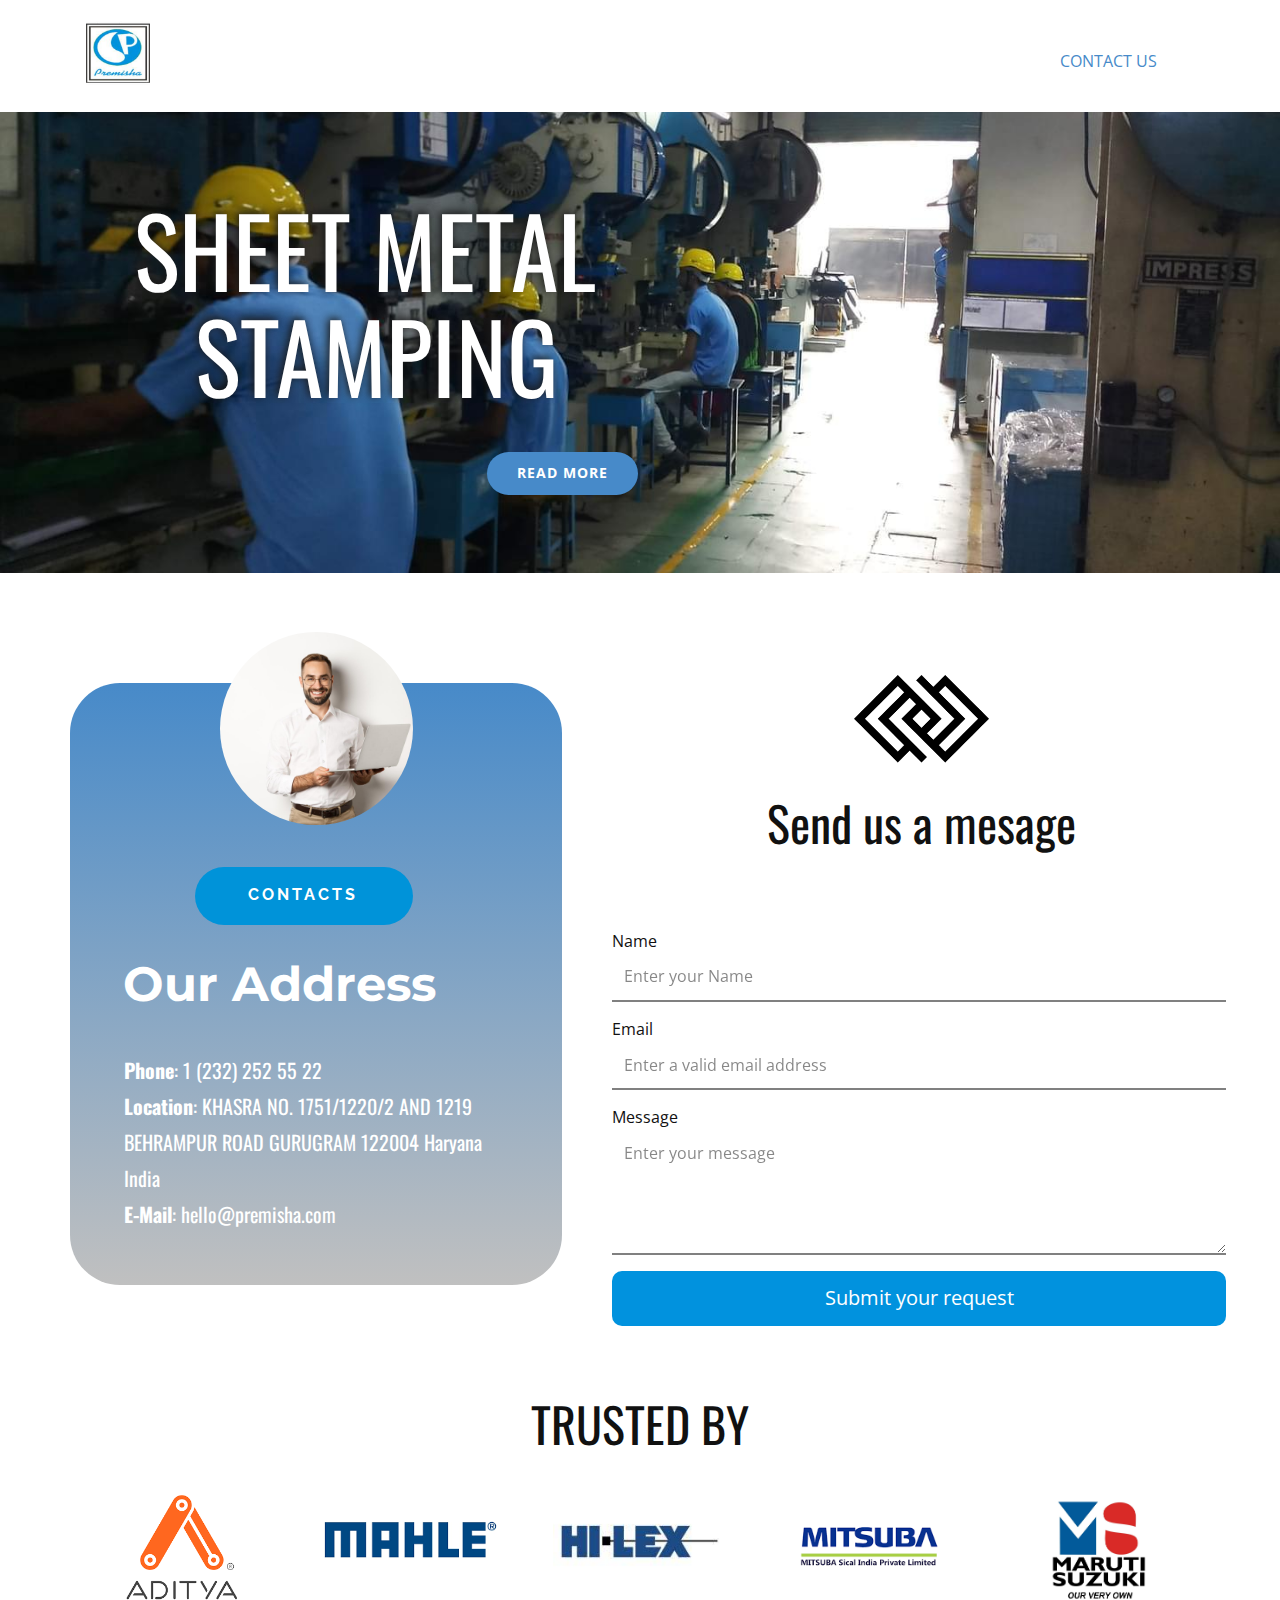
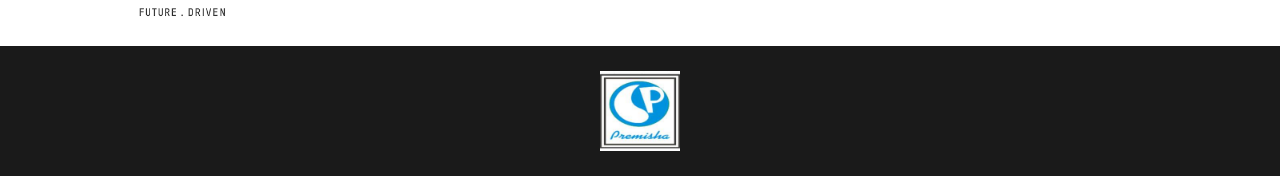
==== commit aa89ce13: "draft7" ====
--- a/Contact-Us.html
+++ b/Contact-Us.html
@@ -163,16 +163,5 @@
           <img src="images/558483e1-41ec-40b8-abf8-188e399ccf12.png" class="u-logo-image u-logo-image-1">
         </a>
       </div></footer>
-    <section class="u-backlink u-clearfix u-grey-80">
-      <a class="u-link" href="https://nicepage.com/website-templates" target="_blank">
-        <span>Website Templates</span>
-      </a>
-      <p class="u-text">
-        <span>created with</span>
-      </p>
-      <a class="u-link" href="" target="_blank">
-        <span>Website Builder Software</span>
-      </a>. 
-    </section>
   
 </body></html>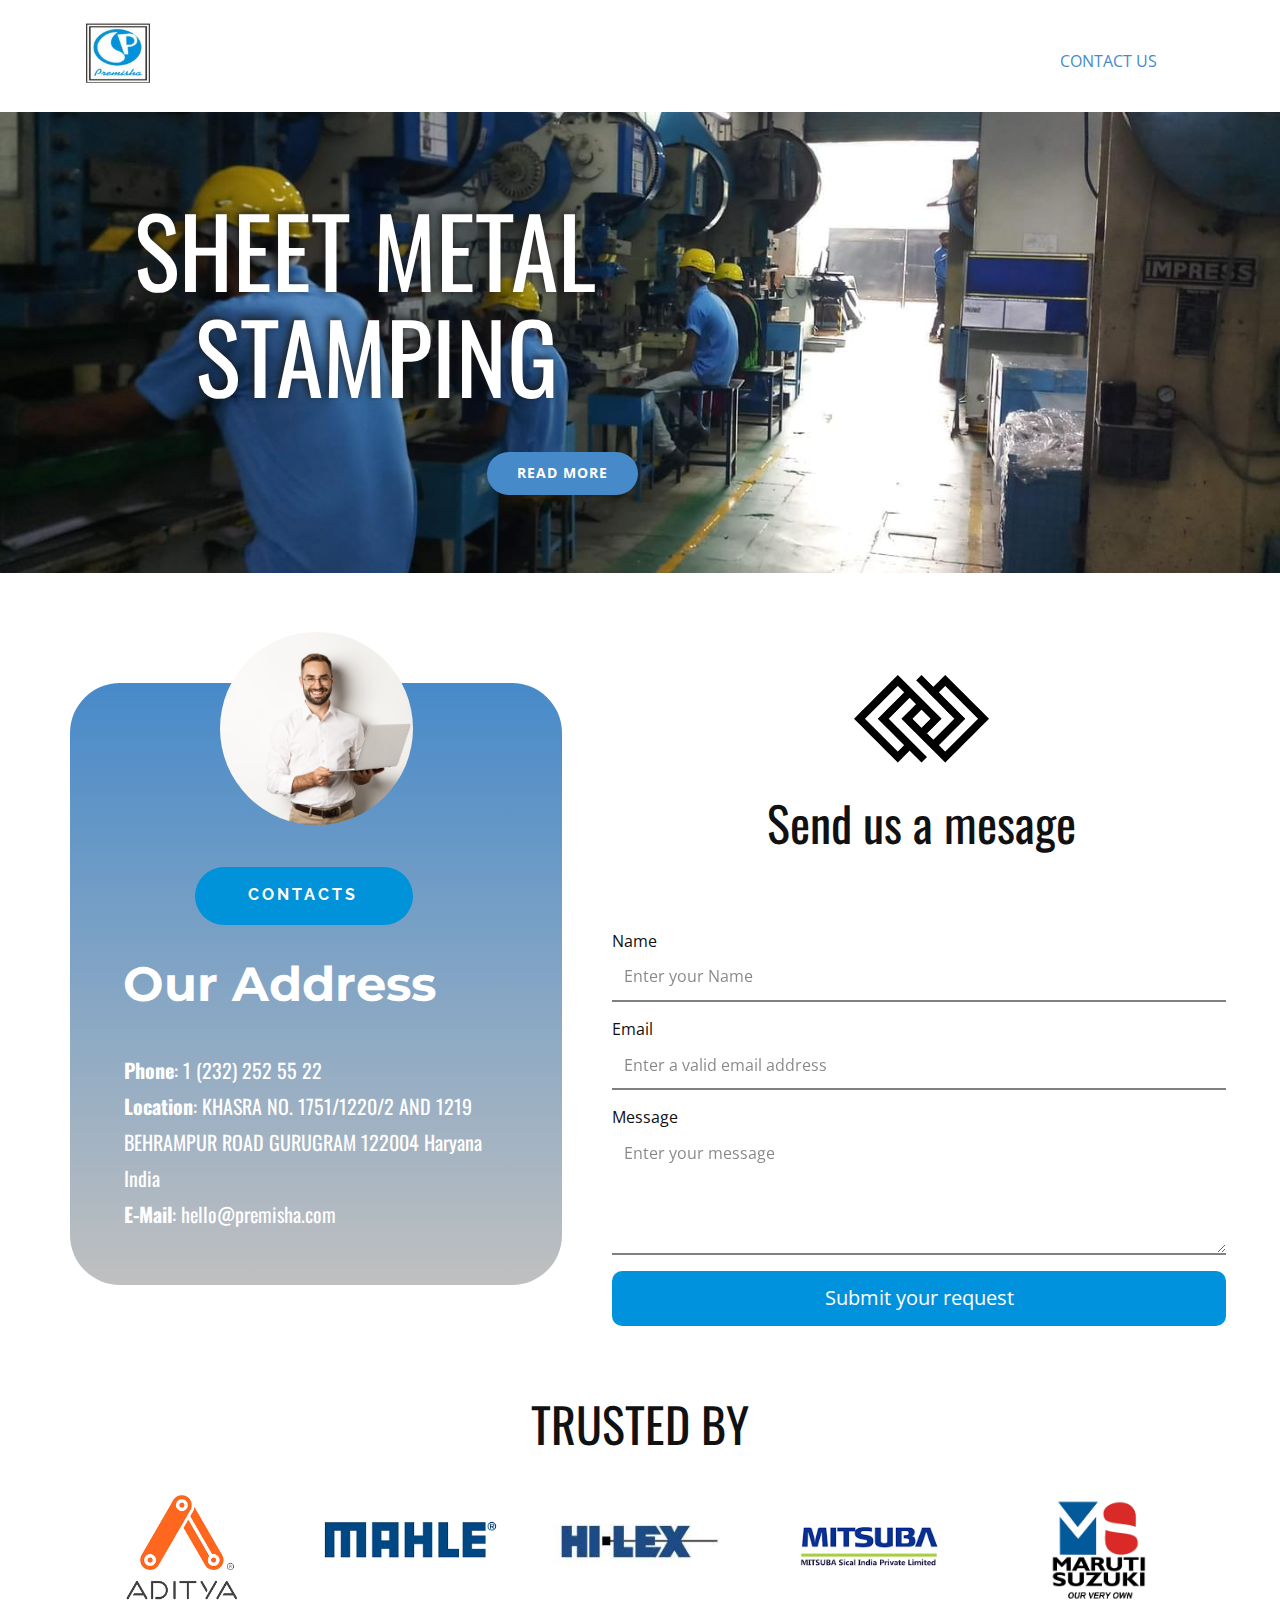
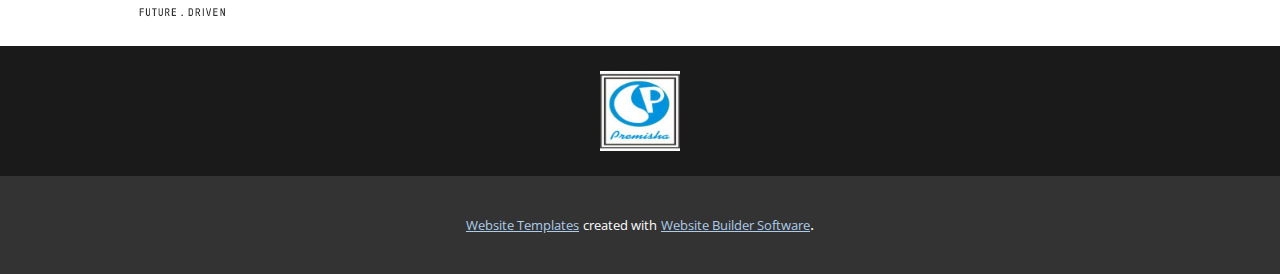
==== commit 3524cd7b: "draft8" ====
--- a/Contact-Us.html
+++ b/Contact-Us.html
@@ -26,14 +26,14 @@
 		"@context": "http://schema.org",
 		"@type": "Organization",
 		"name": "Premisha",
-		"logo": "images/558483e1-41ec-40b8-abf8-188e399ccf12.png"
+		"logo": "images/5514f0d6-7994-49f2-bf19-01df5438e6cb.png"
 }</script>
     <meta name="theme-color" content="#478ac9">
     <meta property="og:type" content="website">
   </head>
   <body class="u-body u-xl-mode" data-lang="en"><header class="u-clearfix u-header u-white u-header" id="sec-d4ae"><div class="u-clearfix u-sheet u-sheet-1">
         <a href="https://nicepage.com" class="u-image u-logo u-image-1" data-image-width="200" data-image-height="200">
-          <img src="images/558483e1-41ec-40b8-abf8-188e399ccf12.png" class="u-logo-image u-logo-image-1">
+          <img src="images/5514f0d6-7994-49f2-bf19-01df5438e6cb.png" class="u-logo-image u-logo-image-1">
         </a>
         <nav class="u-menu u-menu-one-level u-offcanvas u-menu-1">
           <div class="menu-collapse" style="font-size: 1rem; letter-spacing: 0px; text-transform: uppercase;">
@@ -128,27 +128,27 @@
             <div class="u-layout-row">
               <div class="u-align-left u-container-style u-layout-cell u-left-cell u-size-12 u-size-60-md u-layout-cell-1">
                 <div class="u-container-layout u-valign-bottom-md u-valign-bottom-sm u-valign-top-xs u-container-layout-2" src="">
-                  <img class="u-image u-image-contain u-image-1" src="images/b040a1fb-9c18-42cb-b932-8f2dd56fd345.png" data-image-width="225" data-image-height="225">
+                  <img class="u-image u-image-contain u-image-1" src="images/74dd979a-2c6e-4c03-b21d-2a8d8d7fb001.png" data-image-width="225" data-image-height="225">
                 </div>
               </div>
               <div class="u-align-left u-container-style u-layout-cell u-size-12 u-size-60-md u-layout-cell-2">
                 <div class="u-container-layout" src="">
-                  <img class="u-image u-image-contain u-image-2" src="images/6e160e01-5f8d-4d21-8e14-0f9f104423da.png" data-image-width="253" data-image-height="199">
+                  <img class="u-image u-image-contain u-image-2" src="images/2787cb2c-bfe6-46a7-ad67-0ba3e11be073.png" data-image-width="253" data-image-height="199">
                 </div>
               </div>
               <div class="u-align-left-lg u-align-left-sm u-align-left-xl u-align-left-xs u-container-style u-layout-cell u-size-12 u-size-60-md u-layout-cell-3">
                 <div class="u-container-layout" src="">
-                  <img class="u-image u-image-contain u-image-3" src="images/062dc9fd-3bff-4057-b8d0-8294add7f44b.jpeg" data-image-width="200" data-image-height="200">
+                  <img class="u-image u-image-contain u-image-3" src="images/3c933861-6041-409f-b50b-618099161fe1.jpeg" data-image-width="200" data-image-height="200">
                 </div>
               </div>
               <div class="u-align-left u-container-style u-layout-cell u-size-12 u-size-60-md u-layout-cell-4">
                 <div class="u-container-layout" src="">
-                  <img class="u-image u-image-contain u-image-4" src="images/1924b6b0-e070-40e5-9ea2-187c37195bcc.png" data-image-width="225" data-image-height="225">
+                  <img class="u-image u-image-contain u-image-4" src="images/50ea62c4-93dd-4b26-9163-4d7acc259ca8.png" data-image-width="225" data-image-height="225">
                 </div>
               </div>
               <div class="u-align-left u-container-style u-layout-cell u-right-cell u-size-12 u-size-60-md u-layout-cell-5">
                 <div class="u-container-layout" src="">
-                  <img class="u-image u-image-contain u-image-5" src="images/bebbeb4c-5ecc-4dc4-a955-c506763b668a.jpg" data-image-width="1596" data-image-height="1080">
+                  <img class="u-image u-image-contain u-image-5" src="images/8ccb9b27-d30a-4cd5-a886-93fa59c0ce2d.jpg" data-image-width="1596" data-image-height="1080">
                 </div>
               </div>
             </div>
@@ -160,8 +160,19 @@
     
     <footer class="u-clearfix u-footer u-grey-90 u-footer" id="sec-5249"><div class="u-clearfix u-sheet u-valign-middle u-sheet-1">
         <a href="https://nicepage.com" class="u-image u-logo u-image-1" data-image-width="200" data-image-height="200">
-          <img src="images/558483e1-41ec-40b8-abf8-188e399ccf12.png" class="u-logo-image u-logo-image-1">
+          <img src="images/5514f0d6-7994-49f2-bf19-01df5438e6cb.png" class="u-logo-image u-logo-image-1">
         </a>
       </div></footer>
+    <section class="u-backlink u-clearfix u-grey-80">
+      <a class="u-link" href="https://nicepage.com/website-templates" target="_blank">
+        <span>Website Templates</span>
+      </a>
+      <p class="u-text">
+        <span>created with</span>
+      </p>
+      <a class="u-link" href="" target="_blank">
+        <span>Website Builder Software</span>
+      </a>. 
+    </section>
   
 </body></html>--- a/nicepage.css
+++ b/nicepage.css
@@ -38563,7 +38563,188 @@
 
 /*begin-variables sitestylecss*/
 
+.u-custom-color-1,
+        .u-body.u-custom-color-1,
+        section.u-custom-color-1:before,
+        .u-custom-color-1 > .u-container-layout:before,
+        .u-custom-color-1 > .u-inner-container-layout:before,
+        .u-custom-color-1.u-sidenav:before,
+        .u-container-layout.u-container-layout.u-custom-color-1:before,
+        .u-table-alt-custom-color-1 tr:nth-child(even)
+        {
+            color: #111111;
+            background-color: #06f531;
+        }
 
+        .u-button-style.u-custom-color-1,
+        .u-button-style.u-custom-color-1[class*="u-border-"]
+        {
+            color: #111111 !important;
+            background-color: #06f531 !important;
+        }
+
+        .u-button-style.u-custom-color-1:hover,
+        .u-button-style.u-custom-color-1[class*="u-border-"]:hover,
+        .u-button-style.u-custom-color-1:focus,
+        .u-button-style.u-custom-color-1[class*="u-border-"]:focus,
+        .u-button-style.u-button-style.u-custom-color-1:active,
+        .u-button-style.u-button-style.u-custom-color-1[class*="u-border-"]:active,
+        .u-button-style.u-button-style.u-custom-color-1.active,
+        .u-button-style.u-button-style.u-custom-color-1[class*="u-border-"].active,
+        li.active > .u-button-style.u-button-style.u-custom-color-1,
+        li.active > .u-button-style.u-button-style.u-custom-color-1[class*="u-border-"]
+        {
+            color: #111111 !important;
+            background-color: #05dd2c !important;
+        }
+
+        .u-hover-custom-color-1:hover,
+        .u-hover-custom-color-1[class*="u-border-"]:hover,
+        .u-hover-custom-color-1:focus,
+        .u-hover-custom-color-1[class*="u-border-"]:focus,
+        .u-active-custom-color-1.u-active.u-active,
+        .u-active-custom-color-1[class*="u-border-"].u-active.u-active,
+        a.u-button-style.u-hover-custom-color-1:hover,
+        a.u-button-style.u-hover-custom-color-1[class*="u-border-"]:hover,
+        a.u-button-style:hover > .u-hover-custom-color-1,
+        a.u-button-style:hover > .u-hover-custom-color-1[class*="u-border-"],
+        a.u-button-style.u-hover-custom-color-1:focus,
+        a.u-button-style.u-hover-custom-color-1[class*="u-border-"]:focus,
+        a.u-button-style.u-button-style.u-active-custom-color-1:active,
+        a.u-button-style.u-button-style.u-active-custom-color-1[class*="u-border-"]:active,
+        a.u-button-style.u-button-style.u-active-custom-color-1.active,
+        a.u-button-style.u-button-style.u-active-custom-color-1[class*="u-border-"].active,
+        a.u-button-style.u-button-style.active > .u-active-custom-color-1,
+        a.u-button-style.u-button-style.active > .u-active-custom-color-1[class*="u-border-"],
+        li.active > a.u-button-style.u-button-style.u-active-custom-color-1,
+        li.active > a.u-button-style.u-button-style.u-active-custom-color-1[class*="u-border-"]
+        {
+            color: #111111 !important;
+            background-color: #06f531 !important;
+        }
+
+        a.u-link.u-hover-custom-color-1:hover {
+            color: #06f531 !important;
+        }
+
+        
+
+        
+        .u-border-custom-color-1,
+        .u-separator-custom-color-1:after
+        {
+            border-color: #06f531;
+            stroke: #06f531;
+        }
+
+        .u-button-style.u-border-custom-color-1
+        {
+            border-color: #06f531 !important;
+            color: #06f531 !important;
+            background-color: transparent !important;
+        }
+
+        .u-button-style.u-border-custom-color-1:hover,
+        .u-button-style.u-border-custom-color-1:focus
+        {
+            border-color: transparent !important;
+            color: #05dd2c !important;
+            background-color: transparent !important;
+        }
+
+        .u-border-hover-custom-color-1:hover,
+        .u-border-hover-custom-color-1:focus,
+        .u-border-active-custom-color-1.u-active.u-active,
+        a.u-button-style.u-border-hover-custom-color-1:hover,
+        a.u-button-style:hover > .u-border-hover-custom-color-1,
+        a.u-button-style.u-border-hover-custom-color-1:focus,
+        a.u-button-style.u-button-style.u-border-active-custom-color-1:active,
+        a.u-button-style.u-button-style.u-border-active-custom-color-1.active,
+        a.u-button-style.u-button-style.active > .u-border-active-custom-color-1,
+        li.active > a.u-button-style.u-button-style.u-border-active-custom-color-1
+        {
+            color: #06f531 !important;
+            border-color: #06f531 !important;
+        }
+
+        .u-link.u-border-custom-color-1[class*="u-border-"]
+        {
+            border-color: #06f531 !important;
+        }
+
+        .u-link.u-border-custom-color-1[class*="u-border-"]:hover
+        {
+            border-color: #05dd2c !important;
+        }
+        
+
+        
+        .u-text-custom-color-1,
+        li.active > a.u-button-style.u-text-custom-color-1,
+        li.active > a.u-button-style.u-text-custom-color-1[class*="u-border-"],
+        a.u-button-style.u-text-custom-color-1,
+        a.u-button-style.u-text-custom-color-1[class*="u-border-"]
+        {
+            color: #06f531 !important;
+        }
+
+        a.u-button-style.u-text-custom-color-1:hover,
+        a.u-button-style.u-text-custom-color-1[class*="u-border-"]:hover,
+        a.u-button-style.u-text-custom-color-1:focus,
+        a.u-button-style.u-text-custom-color-1[class*="u-border-"]:focus,
+        a.u-button-style.u-button-style.u-text-custom-color-1:active,
+        a.u-button-style.u-button-style.u-text-custom-color-1[class*="u-border-"]:active,
+        a.u-button-style.u-button-style.u-text-custom-color-1.active,
+        a.u-button-style.u-button-style.u-text-custom-color-1[class*="u-border-"].active
+        {
+            color: #05dd2c !important;
+        }
+
+        a.u-button-style:hover > .u-text-hover-custom-color-1,
+        a.u-button-style:hover > .u-text-hover-custom-color-1[class*="u-border-"],
+        a.u-button-style.u-button-style.u-text-hover-custom-color-1:hover,
+        a.u-button-style.u-button-style.u-text-hover-custom-color-1[class*="u-border-"]:hover,
+        a.u-button-style.u-button-style.u-button-style.u-text-hover-custom-color-1.active,
+        a.u-button-style.u-button-style.u-button-style.u-text-hover-custom-color-1[class*="u-border-"].active,
+        a.u-button-style.u-button-style.u-button-style.u-text-hover-custom-color-1:active,
+        a.u-button-style.u-button-style.u-button-style.u-text-hover-custom-color-1[class*="u-border-"]:active,
+        a.u-button-style.u-button-style.u-text-hover-custom-color-1:focus,
+        a.u-button-style.u-button-style.u-text-hover-custom-color-1[class*="u-border-"]:focus,
+        a.u-button-style.u-button-style.u-button-style.u-button-style.u-text-active-custom-color-1:active,
+        a.u-button-style.u-button-style.u-button-style.u-button-style.u-text-active-custom-color-1[class*="u-border-"]:active,
+        a.u-button-style.u-button-style.u-button-style.u-button-style.u-text-active-custom-color-1.active,
+        a.u-button-style.u-button-style.u-button-style.u-button-style.u-text-active-custom-color-1[class*="u-border-"].active,
+        a.u-button-style.u-button-style.active > .u-text-active-custom-color-1,
+        a.u-button-style.u-button-style.active > .u-text-active-custom-color-1[class*="u-border-"],
+        :not(.level-2) > .u-nav > .u-nav-item > a.u-nav-link.u-text-hover-custom-color-1:hover,
+        :not(.level-2) > .u-nav > .u-nav-item > a.u-nav-link.u-nav-link.u-text-active-custom-color-1.active,
+        .u-text-hover-custom-color-1.u-language-url:hover,
+        .u-text-hover-custom-color-1 .u-language-url:hover,
+        .u-text-hover-custom-color-1.u-carousel-control:hover,
+        .u-popupmenu-items.u-text-hover-custom-color-1 .u-nav-link:hover,
+        .u-popupmenu-items.u-popupmenu-items.u-text-active-custom-color-1 .u-nav-link.active
+        {
+            color: #06f531 !important;
+        }
+
+        .u-text-custom-color-1 .u-svg-link,
+        .u-text-hover-custom-color-1:hover .u-svg-link,
+        .u-button-style:hover > .u-text-hover-custom-color-1 .u-svg-link,
+        .u-button-style.u-button-style.active > .u-text-active-custom-color-1 .u-svg-link,
+        .u-text-hover-custom-color-1:focus .u-svg-link
+        {
+            fill: #06f531;
+        }
+
+        .u-link.u-text-custom-color-1:hover
+        {
+            color: #05dd2c !important;
+        }
+
+        a.u-link.u-text-hover-custom-color-1:hover
+        {
+            color: #06f531 !important;
+        }
 
         .u-body
         {
--- a/Contact-Us.css
+++ b/Contact-Us.css
@@ -1,5 +1,5 @@
  .u-section-1 {
-  background-image: url("images/3707613a-1e23-4b58-9b97-895841288c9b.jpg");
+  background-image: url("images/cf3cdb4b-5fb0-4165-96cd-b11e324cccea.jpg");
   background-position: 50% 50%;
   min-height: 461px;
 }
@@ -194,7 +194,7 @@
 .u-section-3 .u-image-2 {
   width: 193px;
   height: 193px;
-  background-image: url("images/1e675e91-e2af-4de2-92e7-662cf301c35a.jpg");
+  background-image: url("images/e856c75b-3659-43ed-8fbc-9b29ec9c509d.jpg");
   background-position: 50% 50%;
   margin: -51px auto 0;
 }
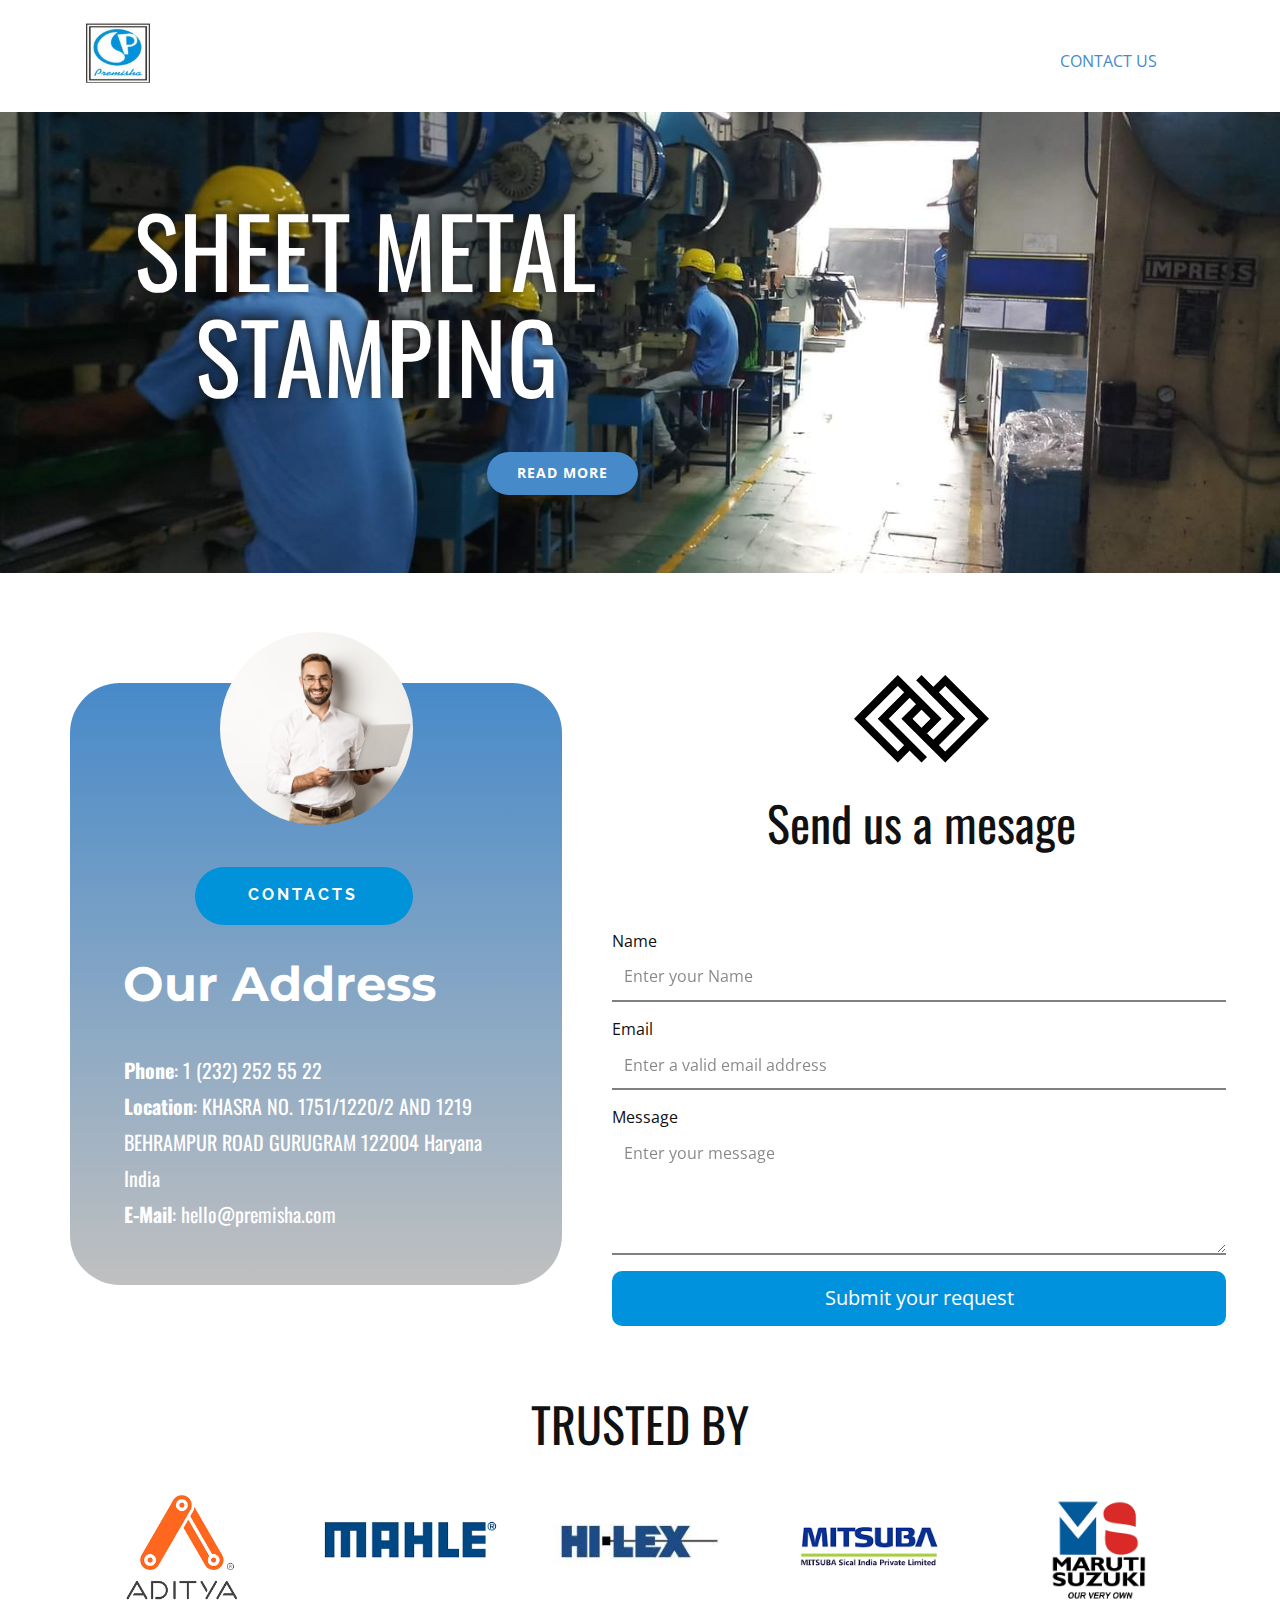
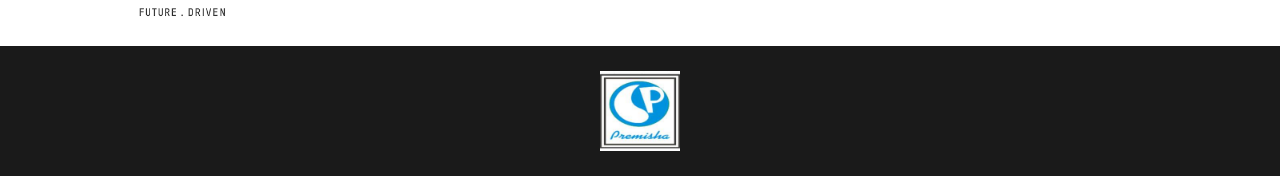
==== commit 82c477f0: "draft5" ====
--- a/Contact-Us.html
+++ b/Contact-Us.html
@@ -163,16 +163,5 @@
           <img src="images/5514f0d6-7994-49f2-bf19-01df5438e6cb.png" class="u-logo-image u-logo-image-1">
         </a>
       </div></footer>
-    <section class="u-backlink u-clearfix u-grey-80">
-      <a class="u-link" href="https://nicepage.com/website-templates" target="_blank">
-        <span>Website Templates</span>
-      </a>
-      <p class="u-text">
-        <span>created with</span>
-      </p>
-      <a class="u-link" href="" target="_blank">
-        <span>Website Builder Software</span>
-      </a>. 
-    </section>
   
 </body></html>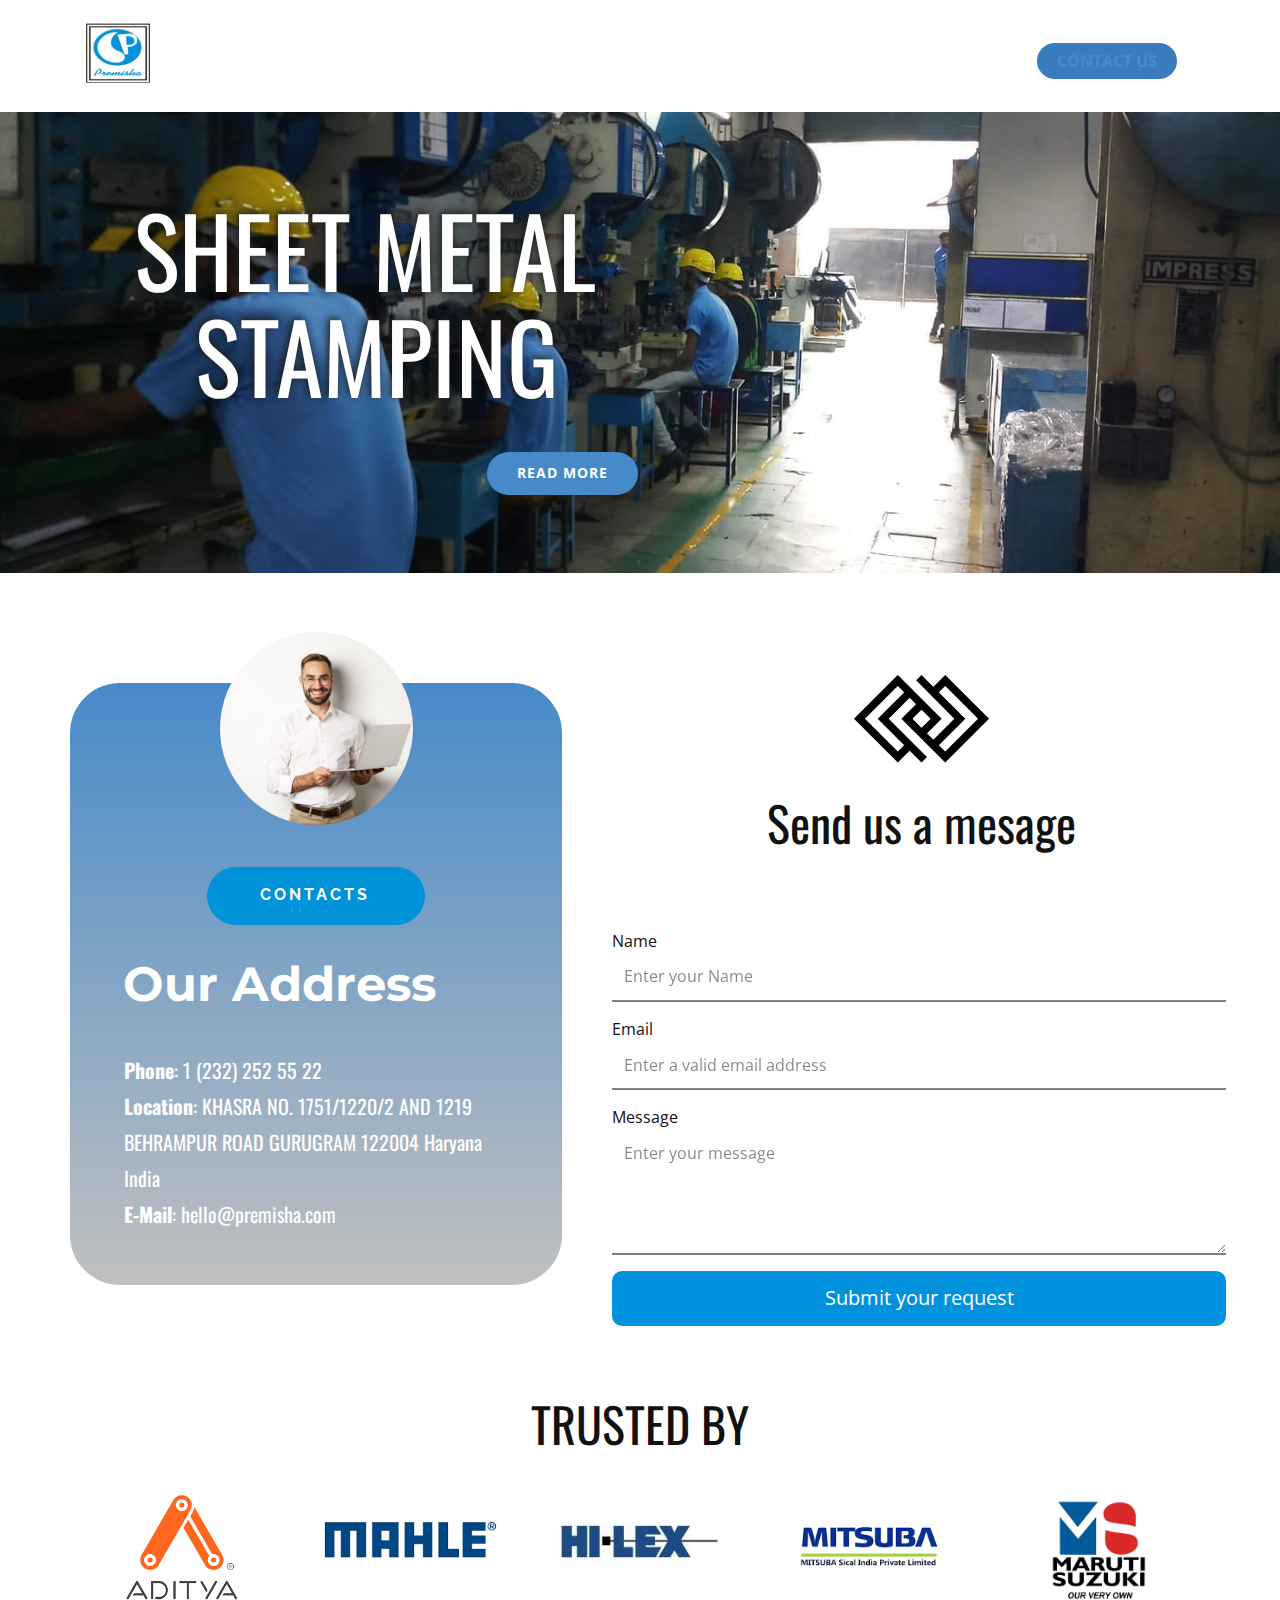
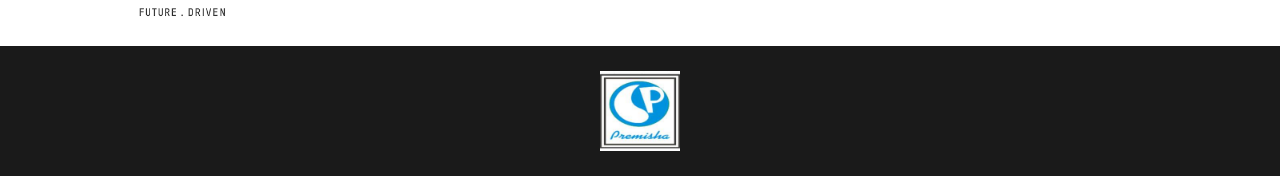
==== commit 7ed426e4: "draft9" ====
--- a/Contact-Us.html
+++ b/Contact-Us.html
@@ -32,26 +32,26 @@
     <meta property="og:type" content="website">
   </head>
   <body class="u-body u-xl-mode" data-lang="en"><header class="u-clearfix u-header u-white u-header" id="sec-d4ae"><div class="u-clearfix u-sheet u-sheet-1">
-        <a href="https://nicepage.com" class="u-image u-logo u-image-1" data-image-width="200" data-image-height="200">
+        <a href="Premisha-Udyog.html" class="u-image u-logo u-image-1" data-image-width="200" data-image-height="200" title="Premisha Udyog">
           <img src="images/5514f0d6-7994-49f2-bf19-01df5438e6cb.png" class="u-logo-image u-logo-image-1">
         </a>
         <nav class="u-menu u-menu-one-level u-offcanvas u-menu-1">
-          <div class="menu-collapse" style="font-size: 1rem; letter-spacing: 0px; text-transform: uppercase;">
-            <a class="u-button-style u-custom-left-right-menu-spacing u-custom-padding-bottom u-custom-top-bottom-menu-spacing u-nav-link u-text-active-palette-1-base u-text-hover-palette-2-base" href="#">
+          <div class="menu-collapse" style="font-size: 1rem; letter-spacing: 0px; text-transform: uppercase; font-weight: 700;">
+            <a class="u-button-style u-custom-border-radius u-custom-color u-custom-left-right-menu-spacing u-custom-padding-bottom u-custom-top-bottom-menu-spacing u-nav-link u-text-active-palette-1-base u-text-hover-palette-2-base" href="#">
               <svg class="u-svg-link" viewBox="0 0 24 24"><use xlink:href="#menu-hamburger"></use></svg>
               <svg class="u-svg-content" version="1.1" id="menu-hamburger" viewBox="0 0 16 16" x="0px" y="0px" xmlns:xlink="http://www.w3.org/1999/xlink" xmlns="http://www.w3.org/2000/svg"><g><rect y="1" width="16" height="2"></rect><rect y="7" width="16" height="2"></rect><rect y="13" width="16" height="2"></rect>
 </g></svg>
             </a>
           </div>
           <div class="u-custom-menu u-nav-container">
-            <ul class="u-nav u-unstyled u-nav-1"><li class="u-nav-item"><a class="u-button-style u-nav-link u-text-active-palette-1-base u-text-hover-palette-2-base" href="#" style="padding: 10px 20px;">Contact Us</a>
+            <ul class="u-nav u-unstyled u-nav-1"><li class="u-nav-item"><a class="u-button-style u-nav-link u-palette-1-base u-radius-21 u-text-active-palette-1-base u-text-hover-palette-2-base" href="Contact-Us.html" style="padding: 10px 20px;">Contact Us</a>
 </li></ul>
           </div>
           <div class="u-custom-menu u-nav-container-collapse">
             <div class="u-black u-container-style u-inner-container-layout u-opacity u-opacity-95 u-sidenav">
               <div class="u-inner-container-layout u-sidenav-overflow">
                 <div class="u-menu-close"></div>
-                <ul class="u-align-center u-nav u-popupmenu-items u-unstyled u-nav-2"><li class="u-nav-item"><a class="u-button-style u-nav-link" href="#">Contact Us</a>
+                <ul class="u-align-center u-nav u-popupmenu-items u-unstyled u-nav-2"><li class="u-nav-item"><a class="u-button-style u-nav-link" href="Contact-Us.html">Contact Us</a>
 </li></ul>
               </div>
             </div>
@@ -98,6 +98,7 @@
                 <div class="u-form-send-message u-form-send-success"> Thank you! Your message has been sent. </div>
                 <div class="u-form-send-error u-form-send-message"> Unable to send your message. Please fix errors then try again. </div>
                 <input type="hidden" value="" name="recaptchaResponse">
+                <input type="hidden" name="formServices" value="aee38c6afe9fe6fef5000fb7a4a42956">
               </form>
             </div>
           </div>
--- a/nicepage.css
+++ b/nicepage.css
@@ -39176,9 +39176,9 @@
 }
 
 .u-header .u-nav-1 {
+  font-weight: 700;
   font-size: 1rem;
   text-transform: uppercase;
-  font-weight: 400;
   letter-spacing: normal;
 }
 
@@ -39196,10 +39196,6 @@
     width: auto;
     margin-top: -42px;
     margin-right: 33px;
-  }
-
-  .u-header .u-nav-1 {
-    font-weight: 700;
   }
 }
 
--- a/Contact-Us.css
+++ b/Contact-Us.css
@@ -206,7 +206,7 @@
   font-size: 1rem;
   border-style: none;
   font-weight: 700;
-  margin: 42px auto 0 95px;
+  margin: 42px auto 0;
   padding: 15px 55px 17px 53px;
 }
 
@@ -259,7 +259,6 @@
 
   .u-section-3 .u-btn-2 {
     margin-top: 35px;
-    margin-left: auto;
     padding-top: 5px;
     padding-bottom: 6px;
   }
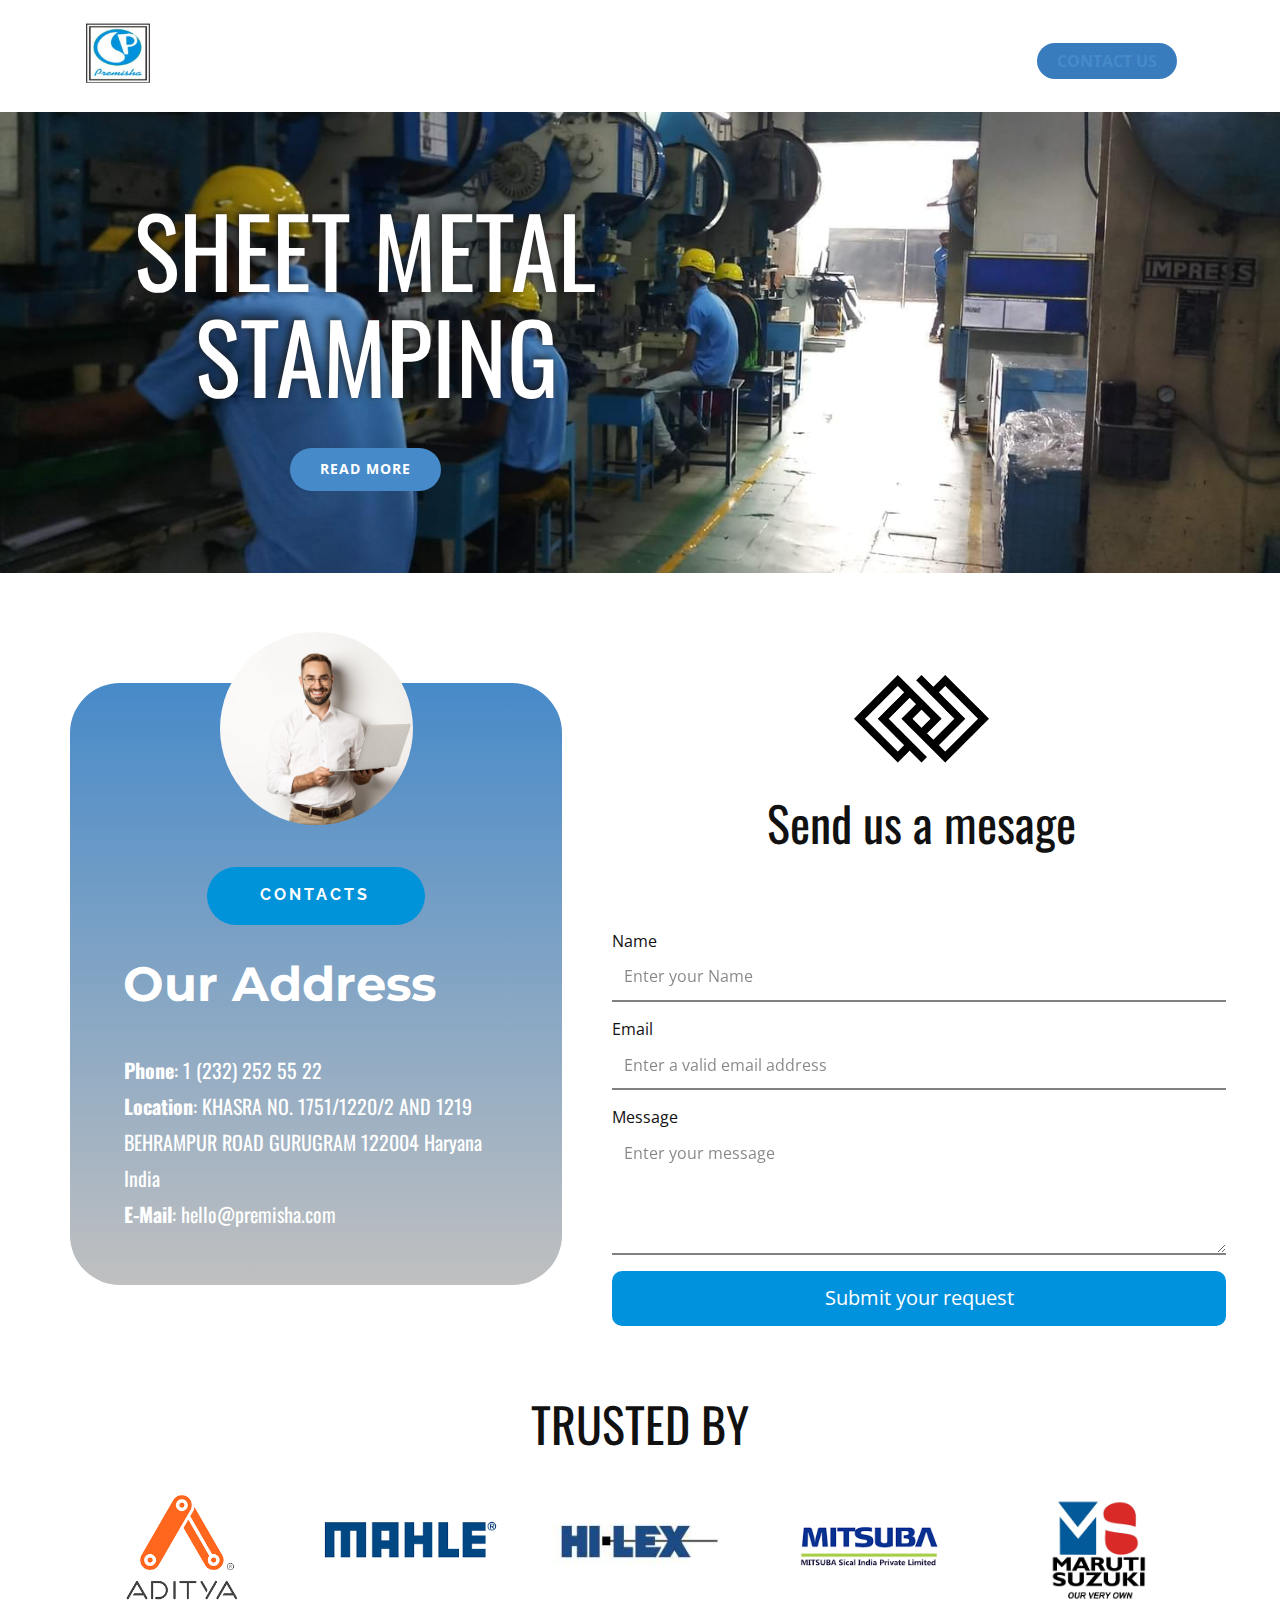
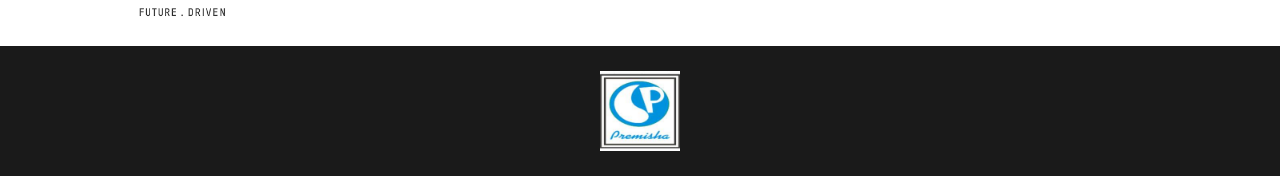
==== commit 671c1b07: "draft10" ====
--- a/Contact-Us.html
+++ b/Contact-Us.html
@@ -64,7 +64,7 @@
         <div class="u-container-layout u-container-layout-1">
           <h1 class="u-text u-title u-text-1">SHEET METAL&nbsp;<br>STAMPING
           </h1>
-          <a href="#" class="u-btn u-btn-round u-button-style u-hover-palette-1-dark-1 u-palette-1-base u-radius-50 u-btn-1">Read More</a>
+          <a href="Premisha-Udyog.html" class="u-btn u-btn-round u-button-style u-hover-palette-1-dark-1 u-palette-1-base u-radius-50 u-btn-1">Read More</a>
         </div>
       </div>
     </section>
--- a/Contact-Us.css
+++ b/Contact-Us.css
@@ -27,7 +27,7 @@
   border-style: none;
   font-weight: 700;
   text-transform: uppercase;
-  margin: 45px auto 0 487px;
+  margin: 41px auto 0 290px;
 }
 
 @media (max-width: 1199px) {
